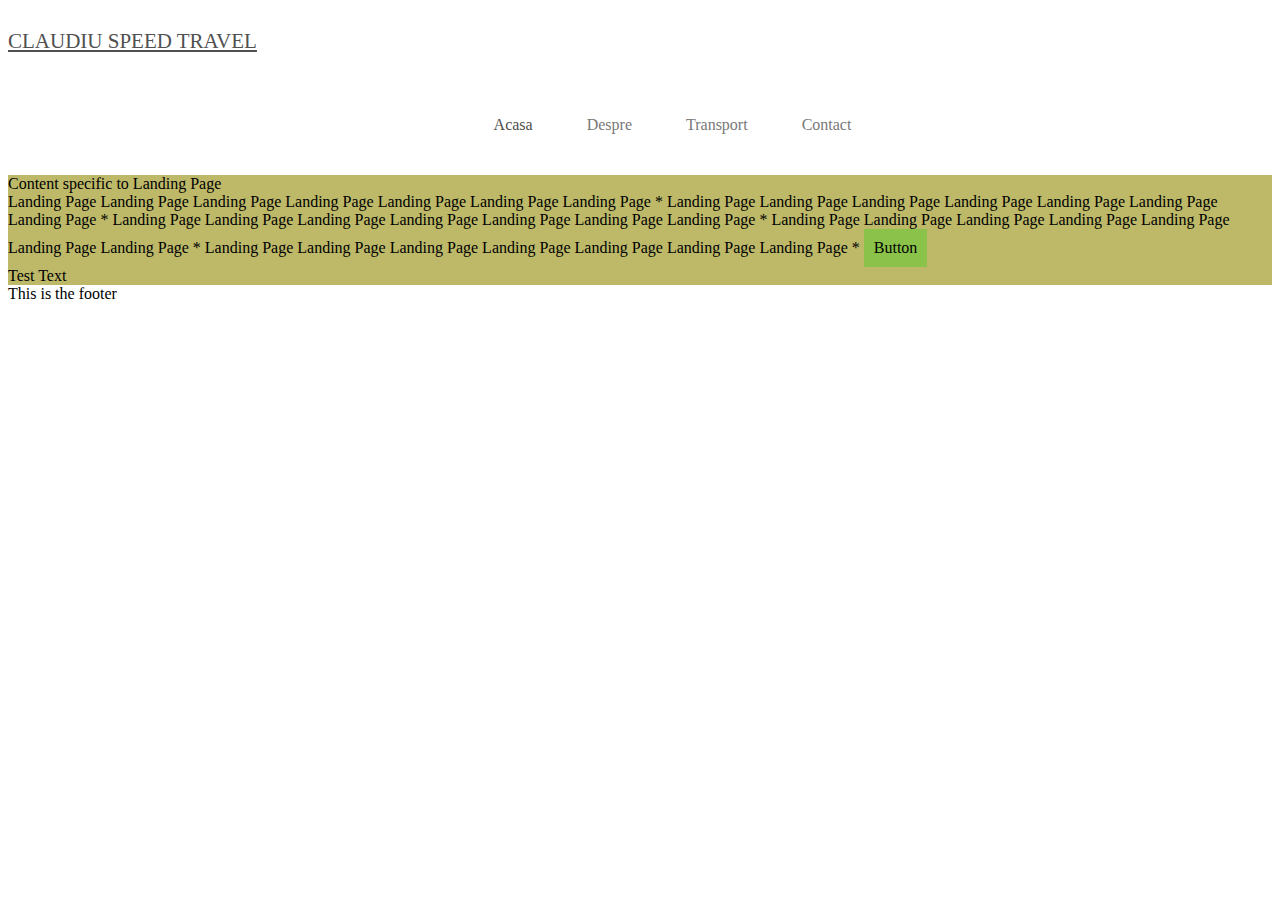
==== Index.html @ 41c7723d "Made the basic structure of sectioning the pages with AJAX and reorganized the code" ====
<html>

<head>
    <meta chartset="utf-8">
    <meta name="description" content="">
    <meta name="author" content="">
    <meta name="viewport" content="width=device-width, initial-scale=1.0">

    <title>Xdot</title>

    <link rel="stylesheet" href="public/css/style.css">
    <link rel="shortcut icon" href="images/favicon.ico">

    <script src="public/js/jQuery-1.12.1.js" type="text/javascript"></script>
    <script src="public/js/common-functions.js" type="text/javascript"></script>
    <script src="public/js/main.js" type="text/javascript"></script>
</head>

<body>
    <noscript>
        <p style="margin: 0 auto; text-align: center; background-color: #CF6161; padding: 15px; border: 2px solid #9e1f1f; border-radius: 7px;">
            Your web browser must have JavaScript <b>enabled</b> in order for this application to work correctly.
        </p>
    </noscript>

    <div id="fb-root"></div>
    <section id="top">
        <header>
            <div class="container">
                <div id="logo" class="fleft"><a href="index.html" alt="">Claudiu Speed Travel  </a></div>
                <nav class="fright navmenu">
                    <ul>
                        <li class="active first"><a href="#home" id="home-button">Acasa</a></li>
                        <li><a href="#about" id="about-button">Despre</a></li>
                        <li><a href="#portfolio" id="transport-button">Transport</a></li>
                        <!--<li><a href="#blog">Blog</a></li>-->
                        <li class="last"><a href="#contact" id="contact-button">Contact</a></li>
                    </ul>
                </nav>
                <!-- end nav -->
            </div>
        </header>
    </section>


    <section id="middle">
        <div id="content">
            <!-- Here will be loaded content specific to each page -->
        </div>
    </section>


    <section id="bottom">
        <footer> This is the footer </footer>
    </section>

</body>

</html>
---- public/css/style.css ----
.body {
    background-color: #FFFFFF;
    font-family: 'Open Sans', sans-serif;
}


/* ____________________ Header ____________________ */

#top {
    position: relative;
    z-index: 999;
    height: 67px;
    margin: 0;
    padding: 0;
    background: #fff;
}

#logo a {
    text-transform: uppercase;
    font-weight: 500;
    line-height: 67px;
    font-size: 21px;
    color: #505050;
}


/* __________ Menu _________ */


/* __________ Fixed Menu Style __________ */

.fixed-menu {
    position: fixed;
    z-index: 99999;
    left: 0px;
    top: -67px;
    width: 100%;
    height: 67px;
    background: #fff;
    opacity: 0;
    filter: alpha(opacity=0);
    transition: all 0.3s ease-in-out;
    -webkit-transition: all 0.3s ease-in-out;
}

.fixed-menu.fixed_show {
    top: 0px;
    opacity: 1;
    filter: alpha(opacity=100);
}

.fixed-menu-wrapper {
    padding: 0;
}

.fixed-menu .navmenu {
    padding: 0;
}


/* _________ //Fixed Menu Style _________ */

a.menu_toggler {
    display: none;
}

.navmenu {
    margin: 0;
    text-align: center;
}

.navmenu ul li {
    display: inline-block;
    margin: 0;
}

.navmenu ul li a {
    position: relative;
    display: block;
    padding: 0 25px;
    text-decoration: none !important;
    line-height: 67px;
    color: #797979;
}

.navmenu ul li.last a {
    padding-right: 0;
}

.navmenu ul li a:hover,
.navmenu ul li.active a {
    color: #505050;
}


/* _________ //Menu _________ */


/* ___________________ //Header ___________________ */



/* _____________________ #middle _______________________ */

#middle {
    margin-top: 100px;

}



/* ____________________ //#middle ______________________ */

.button {
    background-color: #8bc34a;
    padding: 10px;
    display: inline-block;
    cursor: pointer;
}
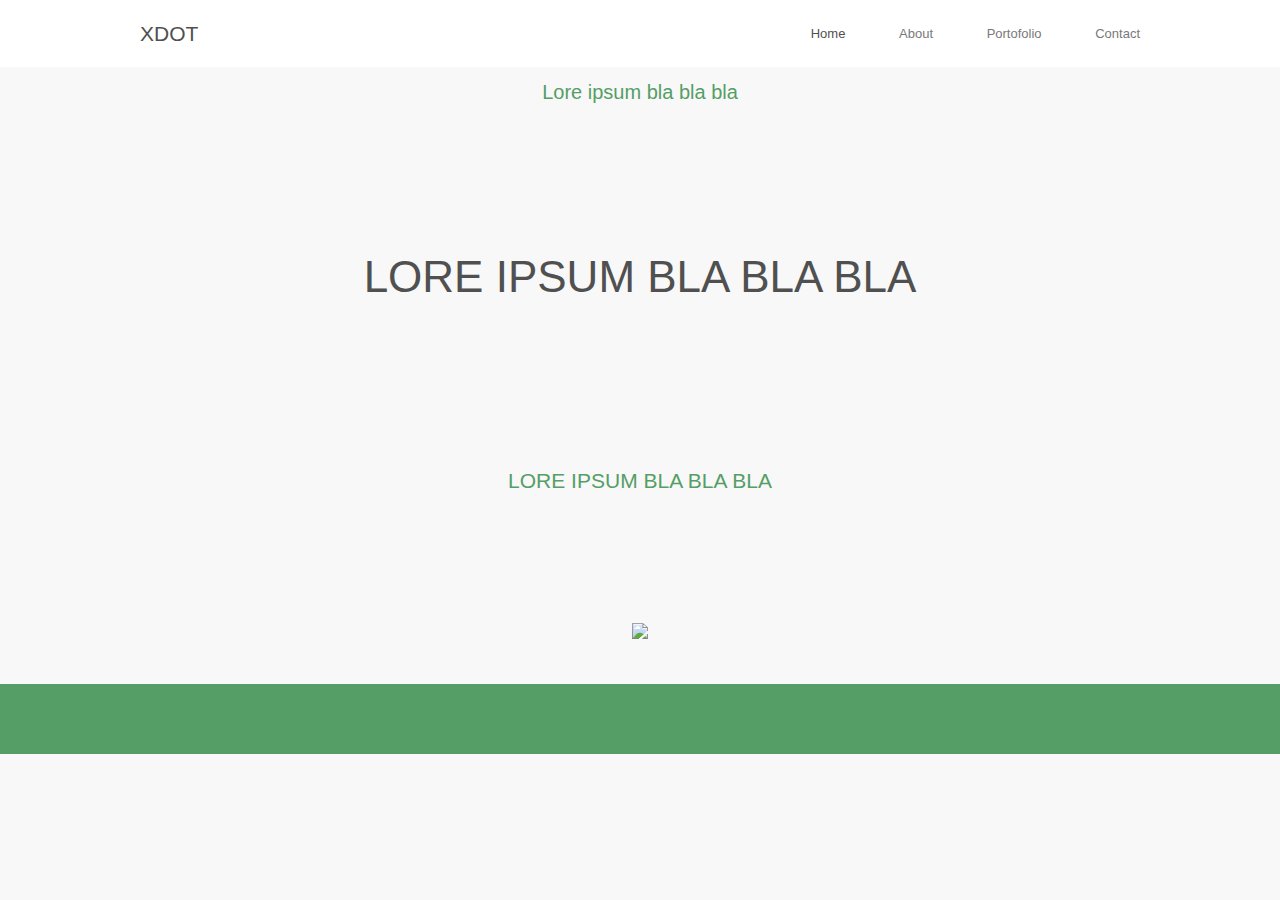
==== commit 6aa6e077: "Slidere update" ====
--- a/Index.html
+++ b/Index.html
@@ -5,55 +5,94 @@
     <meta name="description" content="">
     <meta name="author" content="">
     <meta name="viewport" content="width=device-width, initial-scale=1.0">
-
     <title>Xdot</title>
-
-    <link rel="stylesheet" href="public/css/style.css">
+    <meta name="viewport" content="width=device-width, initial-scale=1">
+    <link href="style.css" rel="stylesheet">
     <link rel="shortcut icon" href="images/favicon.ico">
-
-    <script src="public/js/jQuery-1.12.1.js" type="text/javascript"></script>
-    <script src="public/js/common-functions.js" type="text/javascript"></script>
-    <script src="public/js/main.js" type="text/javascript"></script>
 </head>
 
 <body>
-    <noscript>
-        <p style="margin: 0 auto; text-align: center; background-color: #CF6161; padding: 15px; border: 2px solid #9e1f1f; border-radius: 7px;">
-            Your web browser must have JavaScript <b>enabled</b> in order for this application to work correctly.
-        </p>
-    </noscript>
-
-    <div id="fb-root"></div>
     <section id="top">
         <header>
             <div class="container">
-                <div id="logo" class="fleft"><a href="index.html" alt="">Claudiu Speed Travel  </a></div>
+                <div id="logo" class="fleft"><a href="index.html" alt=""> XDoT </a></div>
                 <nav class="fright navmenu">
                     <ul>
-                        <li class="active first"><a href="#home" id="home-button">Acasa</a></li>
-                        <li><a href="#about" id="about-button">Despre</a></li>
-                        <li><a href="#portfolio" id="transport-button">Transport</a></li>
+                        <li class="active first"><a href="#home">Home</a></li>
+                        <li><a href="#about">About</a></li>
+                        <li><a href="#portfolio">Portofolio</a></li>
                         <!--<li><a href="#blog">Blog</a></li>-->
-                        <li class="last"><a href="#contact" id="contact-button">Contact</a></li>
+                        <li class="last"><a href="#contact">Contact</a></li>
                     </ul>
                 </nav>
                 <!-- end nav -->
             </div>
+
+
         </header>
     </section>
-
-
-    <section id="middle">
-        <div id="content">
-            <!-- Here will be loaded content specific to each page -->
+    <!-- //header section -->
+    <section>
+        <div>
+            <h1>Lore ipsum bla bla bla</h1>
+            </br>
+            </br>
+            </br>
+            </br>
+            </br>
+            </br>
+            </br>
         </div>
     </section>
 
-
-    <section id="bottom">
-        <footer> This is the footer </footer>
+    <section>
+        <div>
+            <h2>Lore ipsum bla bla bla</h2>
+            </br>
+            </br>
+            </br>
+            </br>
+            </br>
+        </div>
     </section>
 
+    <section>
+        <div>
+            <h3>Lore ipsum bla bla bla</h3>
+            </br>
+            </br>
+            </br>
+            </br>
+        </div>
+    </section>
 </body>
+<footer id="footer">
+    <div class="footer-top wow fadeInUp" style="visibility: visible;>
+        <div class=" container text-center ">
+            <div class="footer-logo ">
+                <a href="index.html "><img class="img-responsive " src="images/logo.png " alt=" "></a>
+            </div>
+            <div class="social-icons ">
+                <ul>
+                    <li><a class="envelope " href="# "><i class="fa fa-envelope "></i></a></li>
+                    <li><a class="twitter " href="# "><i class="fa fa-twitter "></i></a></li>
+                    <li><a class="facebook " href="# "><i class="fa fa-facebook "></i></a></li>
+                </ul>
+            </div>
+        </div>
+    </div>
+    <div class="footer-bottom ">
+        <div class="container ">
+            <div class="row ">
+                <div class="col-sm-6 ">
+                    <p> <a href=" ">&copy; 2016 XDot Corporate.</a> </p>
+                </div>
+                <div class="col-sm-6 ">
+                    <p class="pull-right "></p>
+                </div>
+            </div>
+        </div>
+    </div>
+</footer>
 
-</html>
+</html>--- a/style.css
+++ b/style.css
@@ -0,0 +1,485 @@
+a,
+input,
+select,
+textarea {
+    outline: none !important;
+    -webkit-appearance: none;
+    -webkit-border-radius: 0;
+}
+
+img {
+    vertical-align: top;
+    border: 0;
+    opacity: 1;
+    filter: alpha(opacity=100);
+    max-width: 100%;
+}
+
+ul {
+    padding: 0;
+    margin: 0;
+}
+
+li {
+    padding: 0;
+    margin: 0;
+    list-style: none;
+}
+
+body {
+    overflow-x: hidden;
+    margin: 0;
+    padding: 0;
+    font-family: 'Open-sans', sans-serif;
+    font-weight: 300;
+    line-height: 20px;
+    font-size: 13px;
+    color: #797979;
+    background: #f8f8f8;
+}
+
+html {
+    font-size: 100%;
+}
+
+::selection {
+    background: #559e66;
+    color: #FFF;
+}
+
+::-moz-selection {
+    background: #559e66;
+    /* Firefox */
+    color: #fff;
+}
+
+a {
+    color: #559e66;
+    text-decoration: none !important;
+    transition: all 0.3s ease-in-out;
+    -webkit-transition: all 0.3s ease-in-out;
+}
+
+a:hover {
+    color: #555555;
+}
+
+p {
+    margin: 0 0 20px;
+    padding: 0;
+}
+
+.fleft {
+    float: left;
+}
+
+.fright {
+    float: right;
+}
+
+.clear {
+    clear: both;
+    height: 0;
+    font-size: 0;
+}
+
+h1 {
+    margin: 0;
+    padding: 0;
+    text-transform: none;
+    text-align: center;
+    font-family: 'Open-sans', sans-serif;
+    font-weight: 30;
+    line-height: 50px;
+    font-size: 20px;
+    color: #559e66;
+}
+
+h2 {
+    margin: 0 0 73px;
+    padding: 0;
+    text-align: center;
+    text-transform: uppercase;
+    font-weight: 300;
+    line-height: 40px;
+    font-size: 44px;
+    color: #505050;
+}
+
+h3 {
+    margin: 0 0 21px;
+    padding: 0;
+    text-transform: uppercase;
+    text-align: center;
+    font-weight: 300;
+    line-height: 22px;
+    font-size: 21px;
+    color: #559e66;
+}
+
+h4 {
+    margin: 0 0 20px;
+    padding: 0;
+    text-align: center;
+    text-transform: uppercase;
+    font-weight: 400;
+    line-height: 22px;
+    font-size: 17px;
+    color: #505050;
+}
+
+.container {
+    width: 1000px;
+    margin: 0 auto;
+}
+
+[class*="span"] {
+    float: left;
+    min-height: 1px;
+    margin-left: 20px;
+    margin-bottom: 20px;
+}
+
+.row {
+    margin-left: -20px;
+}
+
+.span12 {
+    width: 980px;
+}
+
+.span11 {
+    width: 915px;
+}
+
+.span10 {
+    width: 830px;
+}
+
+.span9 {
+    width: 745px;
+}
+
+.span8 {
+    width: 660px;
+}
+
+.span7 {
+    width: 575px;
+}
+
+.span6 {
+    width: 490px;
+}
+
+.span5 {
+    width: 405px;
+}
+
+.span4 {
+    width: 320px;
+}
+
+.span3 {
+    width: 235px;
+}
+
+.span2 {
+    width: 150px;
+}
+
+.span1 {
+    width: 65px;
+}
+
+.page_section {
+    padding: 89px 0 70px;
+}
+
+.opacity {
+    opacity: 0;
+    filter: alpha(opacity=0);
+}
+
+.center {
+    text-align: center;
+}
+
+
+/* ____________________ Header ____________________ */
+
+#top {
+    position: relative;
+    z-index: 999;
+    height: 67px;
+    margin: 0;
+    padding: 0;
+    background: #fff;
+}
+
+#logo a {
+    text-transform: uppercase;
+    font-weight: 500;
+    line-height: 67px;
+    font-size: 21px;
+    color: #505050;
+}
+
+
+/* __________ Menu _________ */
+
+
+/* __________ Fixed Menu Style __________ */
+
+.fixed-menu {
+    position: fixed;
+    z-index: 99999;
+    left: 0px;
+    top: -67px;
+    width: 100%;
+    height: 67px;
+    background: #fff;
+    opacity: 0;
+    filter: alpha(opacity=0);
+    transition: all 0.3s ease-in-out;
+    -webkit-transition: all 0.3s ease-in-out;
+}
+
+.fixed-menu.fixed_show {
+    top: 0px;
+    opacity: 1;
+    filter: alpha(opacity=100);
+}
+
+.fixed-menu-wrapper {
+    padding: 0;
+}
+
+.fixed-menu .navmenu {
+    padding: 0;
+}
+
+
+/* _________ //Fixed Menu Style _________ */
+
+a.menu_toggler {
+    display: none;
+}
+
+.navmenu {
+    margin: 0;
+    text-align: center;
+}
+
+.navmenu ul li {
+    display: inline-block;
+    margin: 0;
+}
+
+.navmenu ul li a {
+    position: relative;
+    display: block;
+    padding: 0 25px;
+    text-decoration: none !important;
+    line-height: 67px;
+    color: #797979;
+}
+
+.navmenu ul li.last a {
+    padding-right: 0;
+}
+
+.navmenu ul li a:hover,
+.navmenu ul li.active a {
+    color: #505050;
+}
+
+
+/* _________ //Menu _________ */
+
+
+/* ___________________ //Header ___________________ */
+
+
+/* ____________________ Home ____________________ */
+
+#home {
+    overflow: hidden;
+    position: relative;
+    padding: 0;
+    min-height: 850px;
+    background-image: url(../images/);
+    background-size: cover;
+}
+
+#home .home_fill {
+    position: absolute;
+    left: 0;
+    top: 0;
+    width: 100%;
+    height: 100%;
+    background: url(../images/);
+}
+
+#home .welcome_block {
+    position: relative;
+    z-index: 1;
+    text-align: center;
+}
+
+.buttons_block {
+    padding: 48px 0 0;
+    text-align: center;
+}
+
+.buttons_block .about_btn {
+    position: relative;
+    display: inline-block;
+    min-width: 213px;
+    padding: 12px 5px 8px;
+    text-transform: uppercase;
+    color: #2d2d2d;
+    background: #fff;
+}
+
+.buttons_block .about_btn:hover,
+.buttons_block .about_btn.active {
+    background: #ffeb00;
+    color: #505050;
+}
+
+.buttons_block .about_btn.active:hover {
+    color: #2d2d2d;
+    background: #fff;
+}
+
+.buttons_block .about_btn span {
+    display: block;
+    font-weight: 500;
+    font-size: 15px;
+}
+
+.buttons_block .or {
+    overflow: hidden;
+    position: relative;
+    z-index: 10;
+    display: inline-block;
+    margin: 0 -17px;
+    width: 31px;
+    text-align: right;
+    text-transform: uppercase;
+    font-weight: 500;
+    line-height: 31px;
+    font-size: 12px;
+    color: #fff;
+    border-radius: 50%;
+    background: #559e66;
+}
+
+a.down_btn {
+    position: absolute;
+    z-index: 1;
+    left: 50%;
+    bottom: 44px;
+    margin-left: -20px;
+    display: block;
+    width: 39px;
+    height: 39px;
+    background: url(../images/) no-repeat;
+}
+
+#home a.top_btn {
+    animation: 2s ease 0s normal none infinite down_btn;
+}
+
+@-moz-keyframes down_btn {
+    0% {
+        margin-bottom: 2%;
+        opacity: 0.2;
+    }
+    50% {
+        margin-bottom: 0%;
+        opacity: 1;
+    }
+    100% {
+        margin-bottom: 2%;
+        opacity: 0.2;
+    }
+}
+
+#home a.top_btn:hover {
+    margin: 0 0 20px -20px !important;
+    opacity: 1 !important;
+    filter: alpha(opacity=0) !important;
+}
+
+
+/* ___________________ //Home ___________________ */
+
+
+/*___________________//Footer____________________*/
+
+#footer {
+    color: #559e66;
+    text-align: center;
+}
+
+.footer-top {
+    position: relative;
+    padding: 30px 0;
+}
+
+#footer .footer-bottom {
+    background-color: #559e66;
+    padding: 20px 0 10px;
+    text-align: center;
+    -moz-text-decoration-color: #FFFFFF;
+}
+
+#footer .footer-bottom a:hover {
+    text-decoration: underline;
+}
+
+#footer .social-icons {
+    margin-top: 15px;
+}
+
+#footer .social-icons ul {
+    list-style: none;
+    padding: 0;
+    margin: 0;
+}
+
+#footer .social-icons ul li a {
+    background-color: rgba(0, 0, 0, .2);
+    border-radius: 4px;
+    line-height: 33px;
+}
+
+#footer .social-icons ul li a:hover {
+    color: #fff
+}
+
+#footer .social-icons ul li a.envelope:hover {
+    background-color: #CECB26;
+}
+
+#footer .social-icons ul li a.facebook:hover {
+    background-color: #3b5999;
+}
+
+#footer .social-icons ul li a.twitter:hover {
+    background-color: #2ac6f7;
+}
+
+#footer .social-icons ul li a.dribbble:hover {
+    background-color: #ff5b92;
+}
+
+#footer .social-icons ul li a.linkedin:hover {
+    background-color: #036dc0;
+}
+
+#footer .social-icons ul li a.tumblr:hover {
+    background-color: #ff6b00;
+}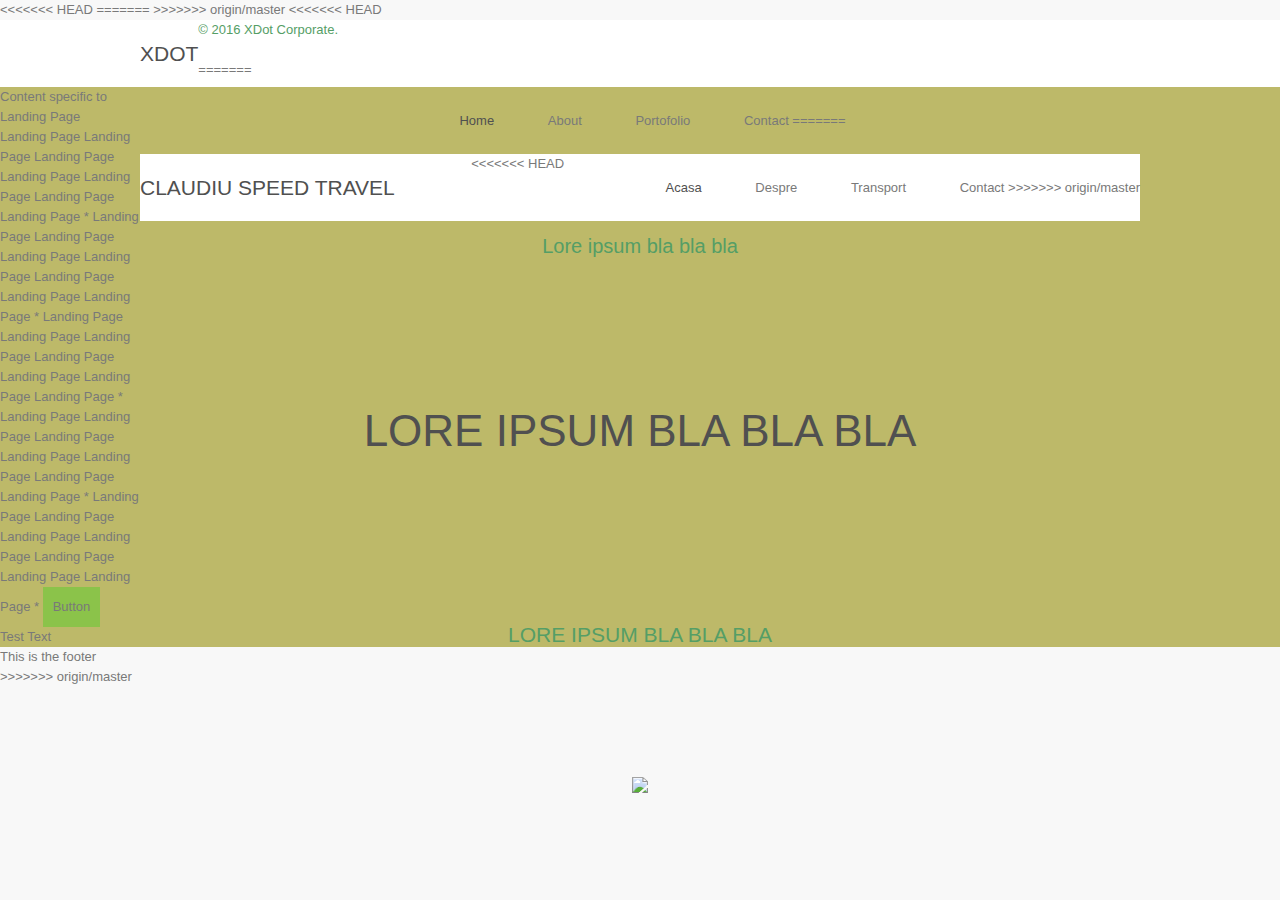
==== commit 2628e593: "Merge remote-tracking branch 'origin/master'" ====
--- a/Index.html
+++ b/Index.html
@@ -1,17 +1,28 @@
 <html>
 
 <head>
-    <meta chartset="utf-8">
+    <meta http-equiv="content-type" content="text/html"; charset="utf-8">
     <meta name="description" content="">
     <meta name="author" content="">
     <meta name="viewport" content="width=device-width, initial-scale=1.0">
+
     <title>Xdot</title>
+<<<<<<< HEAD
     <meta name="viewport" content="width=device-width, initial-scale=1">
     <link href="style.css" rel="stylesheet">
+=======
+
+    <link rel="stylesheet" href="public/css/style.css">
+>>>>>>> origin/master
     <link rel="shortcut icon" href="images/favicon.ico">
+
+    <script src="public/js/jQuery-1.12.1.js" type="text/javascript"></script>
+    <script src="public/js/common-functions.js" type="text/javascript"></script>
+    <script src="public/js/main.js" type="text/javascript"></script>
 </head>
 
 <body>
+<<<<<<< HEAD
     <section id="top">
         <header>
             <div class="container">
@@ -23,10 +34,31 @@
                         <li><a href="#portfolio">Portofolio</a></li>
                         <!--<li><a href="#blog">Blog</a></li>-->
                         <li class="last"><a href="#contact">Contact</a></li>
+=======
+    <noscript>
+        <p style="margin: 0 auto; text-align: center; background-color: #CF6161; padding: 15px; border: 2px solid #9e1f1f; border-radius: 7px;">
+            Your web browser must have JavaScript <b>enabled</b> in order for this application to work correctly.
+        </p>
+    </noscript>
+
+    <div id="fb-root"></div>
+    <section id="top">
+        <header>
+            <div class="container">
+                <div id="logo" class="fleft"><a href="index.html" alt="">Claudiu Speed Travel  </a></div>
+                <nav class="fright navmenu">
+                    <ul>
+                        <li class="active first"><a href="#home" id="home-button">Acasa</a></li>
+                        <li><a href="#about" id="about-button">Despre</a></li>
+                        <li><a href="#portfolio" id="transport-button">Transport</a></li>
+                        <!--<li><a href="#blog">Blog</a></li>-->
+                        <li class="last"><a href="#contact" id="contact-button">Contact</a></li>
+>>>>>>> origin/master
                     </ul>
                 </nav>
                 <!-- end nav -->
             </div>
+<<<<<<< HEAD
 
 
         </header>
@@ -94,5 +126,23 @@
         </div>
     </div>
 </footer>
+=======
+        </header>
+    </section>
 
-</html>+
+    <section id="middle">
+        <div id="content">
+            <!-- Here will be loaded content specific to each page -->
+        </div>
+    </section>
+
+
+    <section id="bottom">
+        <footer> This is the footer </footer>
+    </section>
+
+</body>
+>>>>>>> origin/master
+
+</html>
--- a/public/css/style.css
+++ b/public/css/style.css
@@ -0,0 +1,506 @@
+a,
+input,
+select,
+textarea {
+    outline: none !important;
+    -webkit-appearance: none;
+    -webkit-border-radius: 0;
+}
+
+img {
+    vertical-align: top;
+    border: 0;
+    opacity: 1;
+    filter: alpha(opacity=100);
+    max-width: 100%;
+}
+
+ul {
+    padding: 0;
+    margin: 0;
+}
+
+li {
+    padding: 0;
+    margin: 0;
+    list-style: none;
+}
+
+body {
+    overflow-x: hidden;
+    margin: 0;
+    padding: 0;
+    font-family: 'Open-sans', sans-serif;
+    font-weight: 300;
+    line-height: 20px;
+    font-size: 13px;
+    color: #797979;
+    background: #f8f8f8;
+}
+
+html {
+    font-size: 100%;
+}
+
+::selection {
+    background: #559e66;
+    color: #FFF;
+}
+
+::-moz-selection {
+    background: #559e66;
+    /* Firefox */
+    color: #fff;
+}
+
+a {
+    color: #559e66;
+    text-decoration: none !important;
+    transition: all 0.3s ease-in-out;
+    -webkit-transition: all 0.3s ease-in-out;
+}
+
+a:hover {
+    color: #555555;
+}
+
+p {
+    margin: 0 0 20px;
+    padding: 0;
+}
+
+.fleft {
+    float: left;
+}
+
+.fright {
+    float: right;
+}
+
+.clear {
+    clear: both;
+    height: 0;
+    font-size: 0;
+}
+
+h1 {
+    margin: 0;
+    padding: 0;
+    text-transform: none;
+    text-align: center;
+    font-family: 'Open-sans', sans-serif;
+    font-weight: 30;
+    line-height: 50px;
+    font-size: 20px;
+    color: #559e66;
+}
+
+h2 {
+    margin: 0 0 73px;
+    padding: 0;
+    text-align: center;
+    text-transform: uppercase;
+    font-weight: 300;
+    line-height: 40px;
+    font-size: 44px;
+    color: #505050;
+}
+
+h3 {
+    margin: 0 0 21px;
+    padding: 0;
+    text-transform: uppercase;
+    text-align: center;
+    font-weight: 300;
+    line-height: 22px;
+    font-size: 21px;
+    color: #559e66;
+}
+
+h4 {
+    margin: 0 0 20px;
+    padding: 0;
+    text-align: center;
+    text-transform: uppercase;
+    font-weight: 400;
+    line-height: 22px;
+    font-size: 17px;
+    color: #505050;
+}
+
+.container {
+    width: 1000px;
+    margin: 0 auto;
+}
+
+[class*="span"] {
+    float: left;
+    min-height: 1px;
+    margin-left: 20px;
+    margin-bottom: 20px;
+}
+
+.row {
+    margin-left: -20px;
+}
+
+.span12 {
+    width: 980px;
+}
+
+.span11 {
+    width: 915px;
+}
+
+.span10 {
+    width: 830px;
+}
+
+.span9 {
+    width: 745px;
+}
+
+.span8 {
+    width: 660px;
+}
+
+.span7 {
+    width: 575px;
+}
+
+.span6 {
+    width: 490px;
+}
+
+.span5 {
+    width: 405px;
+}
+
+.span4 {
+    width: 320px;
+}
+
+.span3 {
+    width: 235px;
+}
+
+.span2 {
+    width: 150px;
+}
+
+.span1 {
+    width: 65px;
+}
+
+.page_section {
+    padding: 89px 0 70px;
+}
+
+.opacity {
+    opacity: 0;
+    filter: alpha(opacity=0);
+}
+
+.center {
+    text-align: center;
+}
+
+
+/* ____________________ Header ____________________ */
+
+#top {
+    position: relative;
+    z-index: 999;
+    height: 67px;
+    margin: 0;
+    padding: 0;
+    background: #fff;
+}
+
+#logo a {
+    text-transform: uppercase;
+    font-weight: 500;
+    line-height: 67px;
+    font-size: 21px;
+    color: #505050;
+}
+
+
+/* __________ Menu _________ */
+
+
+/* __________ Fixed Menu Style __________ */
+
+.fixed-menu {
+    position: fixed;
+    z-index: 99999;
+    left: 0px;
+    top: -67px;
+    width: 100%;
+    height: 67px;
+    background: #fff;
+    opacity: 0;
+    filter: alpha(opacity=0);
+    transition: all 0.3s ease-in-out;
+    -webkit-transition: all 0.3s ease-in-out;
+}
+
+.fixed-menu.fixed_show {
+    top: 0px;
+    opacity: 1;
+    filter: alpha(opacity=100);
+}
+
+.fixed-menu-wrapper {
+    padding: 0;
+}
+
+.fixed-menu .navmenu {
+    padding: 0;
+}
+
+
+/* _________ //Fixed Menu Style _________ */
+
+a.menu_toggler {
+    display: none;
+}
+
+.navmenu {
+    margin: 0;
+    text-align: center;
+}
+
+.navmenu ul li {
+    display: inline-block;
+    margin: 0;
+}
+
+.navmenu ul li a {
+    position: relative;
+    display: block;
+    padding: 0 25px;
+    text-decoration: none !important;
+    line-height: 67px;
+    color: #797979;
+}
+
+.navmenu ul li.last a {
+    padding-right: 0;
+}
+
+.navmenu ul li a:hover,
+.navmenu ul li.active a {
+    color: #505050;
+}
+
+
+/* _________ //Menu _________ */
+
+
+/* ___________________ //Header ___________________ */
+
+
+<<<<<<< HEAD:style.css
+/* ____________________ Home ____________________ */
+
+#home {
+    overflow: hidden;
+    position: relative;
+    padding: 0;
+    min-height: 850px;
+    background-image: url(../images/);
+    background-size: cover;
+}
+
+#home .home_fill {
+    position: absolute;
+    left: 0;
+    top: 0;
+    width: 100%;
+    height: 100%;
+    background: url(../images/);
+}
+
+#home .welcome_block {
+    position: relative;
+    z-index: 1;
+    text-align: center;
+}
+
+.buttons_block {
+    padding: 48px 0 0;
+    text-align: center;
+}
+
+.buttons_block .about_btn {
+    position: relative;
+    display: inline-block;
+    min-width: 213px;
+    padding: 12px 5px 8px;
+    text-transform: uppercase;
+    color: #2d2d2d;
+    background: #fff;
+}
+
+.buttons_block .about_btn:hover,
+.buttons_block .about_btn.active {
+    background: #ffeb00;
+    color: #505050;
+}
+
+.buttons_block .about_btn.active:hover {
+    color: #2d2d2d;
+    background: #fff;
+}
+
+.buttons_block .about_btn span {
+    display: block;
+    font-weight: 500;
+    font-size: 15px;
+}
+
+.buttons_block .or {
+    overflow: hidden;
+    position: relative;
+    z-index: 10;
+    display: inline-block;
+    margin: 0 -17px;
+    width: 31px;
+    text-align: right;
+    text-transform: uppercase;
+    font-weight: 500;
+    line-height: 31px;
+    font-size: 12px;
+    color: #fff;
+    border-radius: 50%;
+    background: #559e66;
+}
+
+a.down_btn {
+    position: absolute;
+    z-index: 1;
+    left: 50%;
+    bottom: 44px;
+    margin-left: -20px;
+    display: block;
+    width: 39px;
+    height: 39px;
+    background: url(../images/) no-repeat;
+}
+
+#home a.top_btn {
+    animation: 2s ease 0s normal none infinite down_btn;
+}
+
+@-moz-keyframes down_btn {
+    0% {
+        margin-bottom: 2%;
+        opacity: 0.2;
+    }
+    50% {
+        margin-bottom: 0%;
+        opacity: 1;
+    }
+    100% {
+        margin-bottom: 2%;
+        opacity: 0.2;
+    }
+}
+
+#home a.top_btn:hover {
+    margin: 0 0 20px -20px !important;
+    opacity: 1 !important;
+    filter: alpha(opacity=0) !important;
+}
+
+
+/* ___________________ //Home ___________________ */
+
+
+/*___________________//Footer____________________*/
+
+#footer {
+    color: #559e66;
+    text-align: center;
+}
+
+.footer-top {
+    position: relative;
+    padding: 30px 0;
+}
+
+#footer .footer-bottom {
+    background-color: #559e66;
+    padding: 20px 0 10px;
+    text-align: center;
+    -moz-text-decoration-color: #FFFFFF;
+}
+
+#footer .footer-bottom a:hover {
+    text-decoration: underline;
+}
+
+#footer .social-icons {
+    margin-top: 15px;
+}
+
+#footer .social-icons ul {
+    list-style: none;
+    padding: 0;
+    margin: 0;
+}
+
+#footer .social-icons ul li a {
+    background-color: rgba(0, 0, 0, .2);
+    border-radius: 4px;
+    line-height: 33px;
+}
+
+#footer .social-icons ul li a:hover {
+    color: #fff
+}
+
+#footer .social-icons ul li a.envelope:hover {
+    background-color: #CECB26;
+}
+
+#footer .social-icons ul li a.facebook:hover {
+    background-color: #3b5999;
+}
+
+#footer .social-icons ul li a.twitter:hover {
+    background-color: #2ac6f7;
+}
+
+#footer .social-icons ul li a.dribbble:hover {
+    background-color: #ff5b92;
+}
+
+#footer .social-icons ul li a.linkedin:hover {
+    background-color: #036dc0;
+}
+
+#footer .social-icons ul li a.tumblr:hover {
+    background-color: #ff6b00;
+}
+=======
+
+/* _____________________ #middle _______________________ */
+
+#middle {
+    margin-top: 100px;
+
+}
+
+
+
+/* ____________________ //#middle ______________________ */
+
+.button {
+    background-color: #8bc34a;
+    padding: 10px;
+    display: inline-block;
+    cursor: pointer;
+}
+>>>>>>> origin/master:public/css/style.css
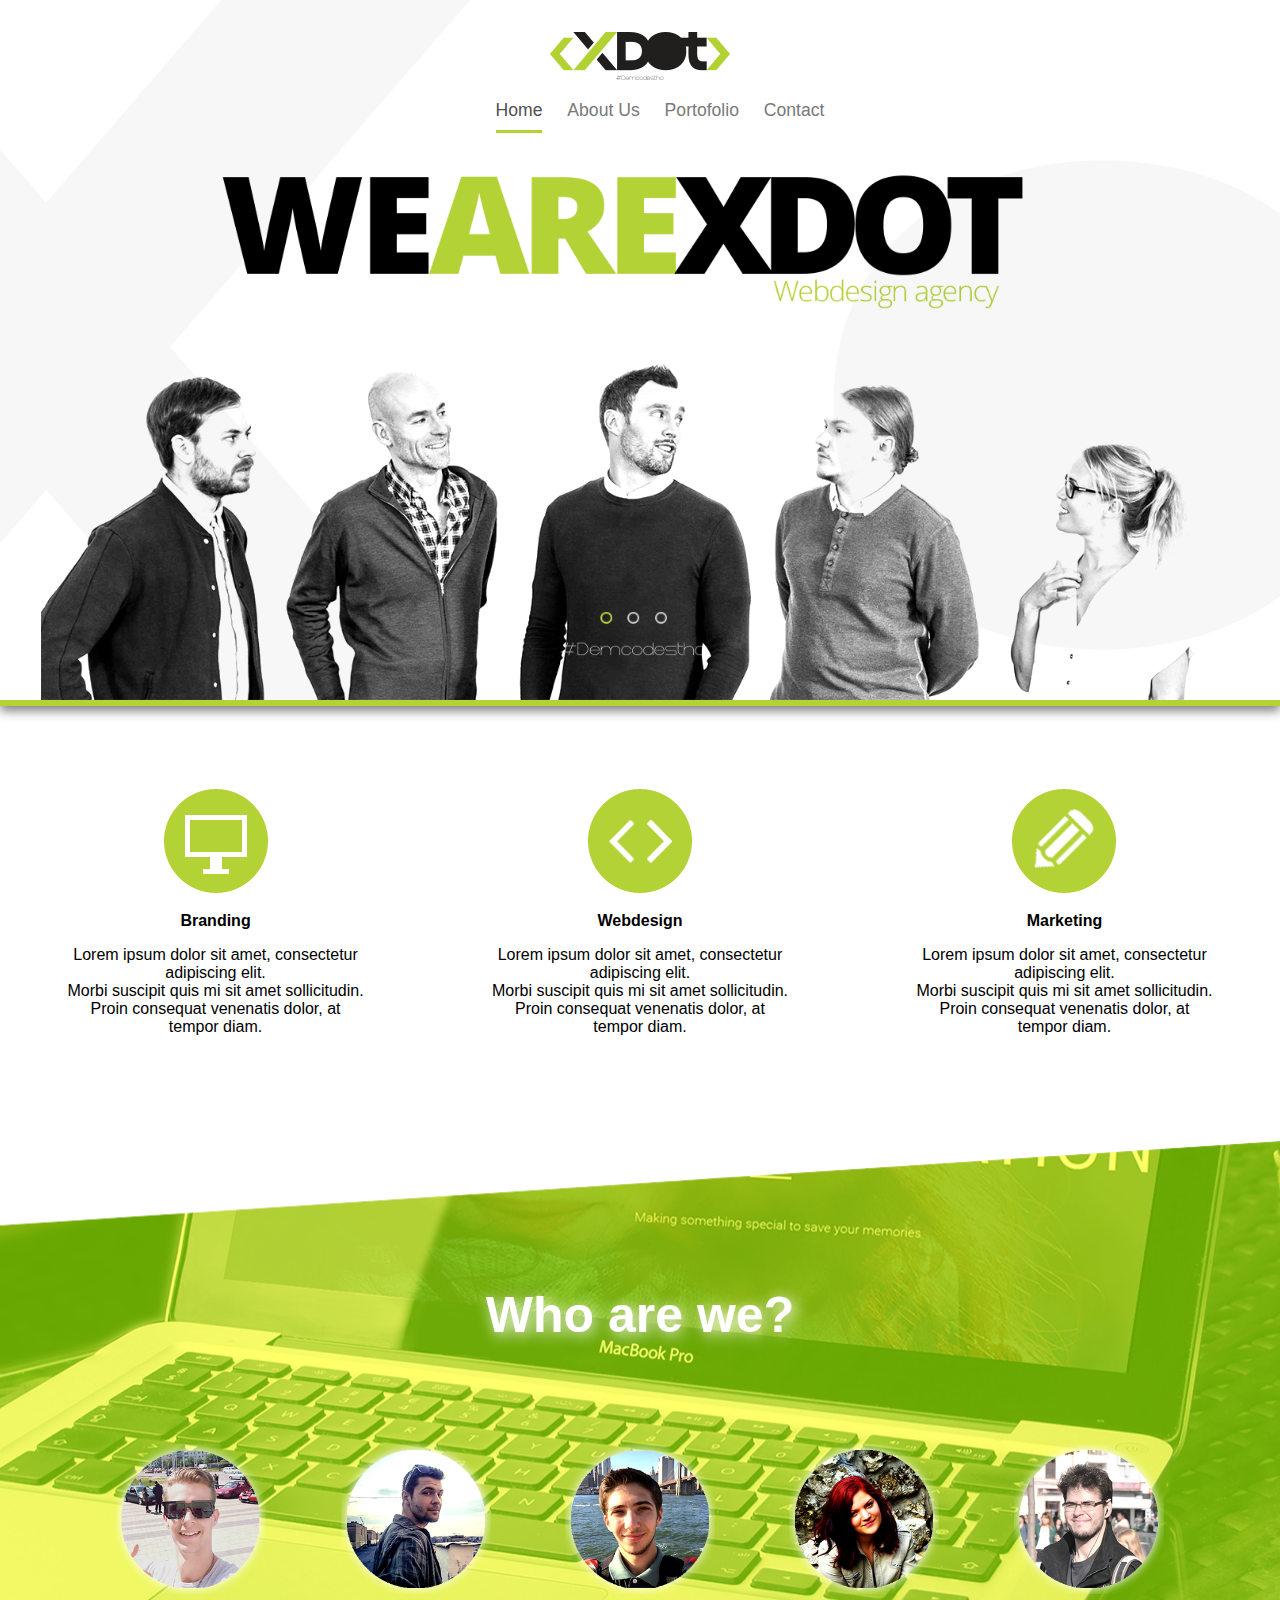
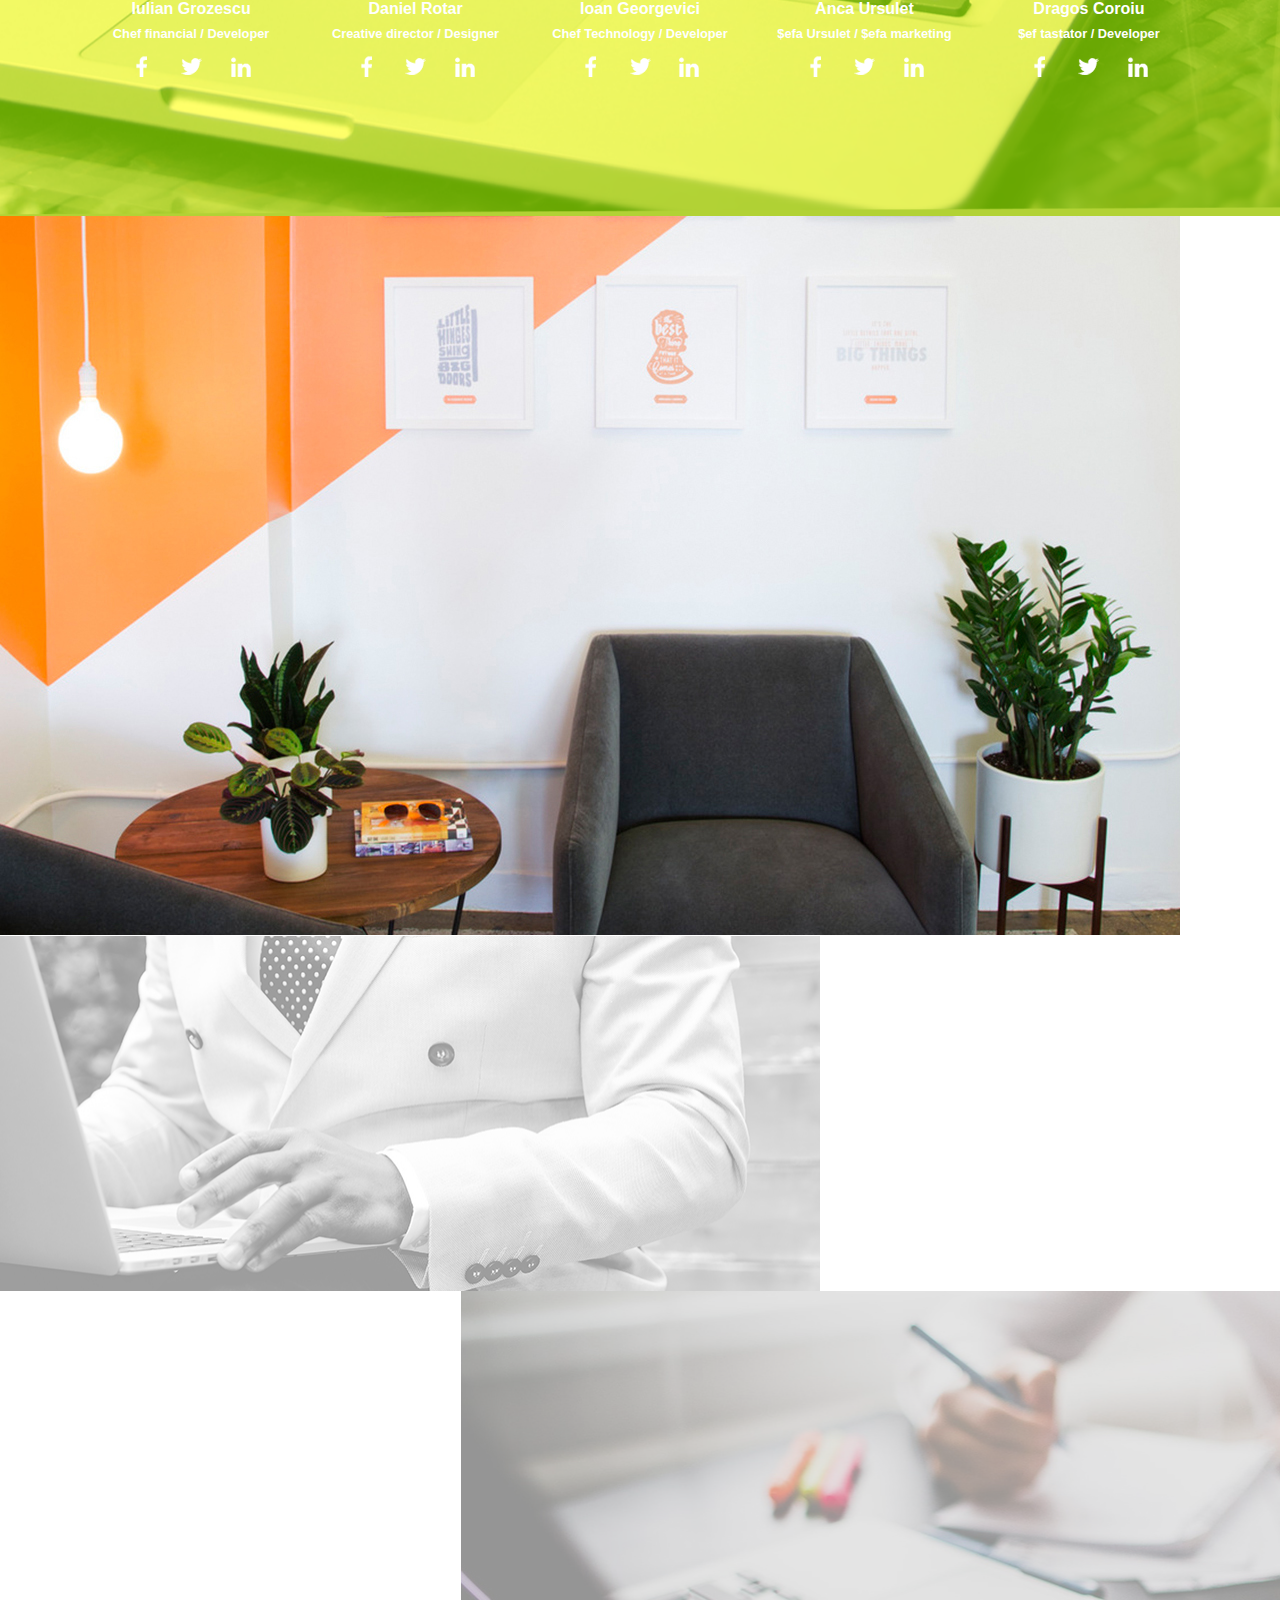
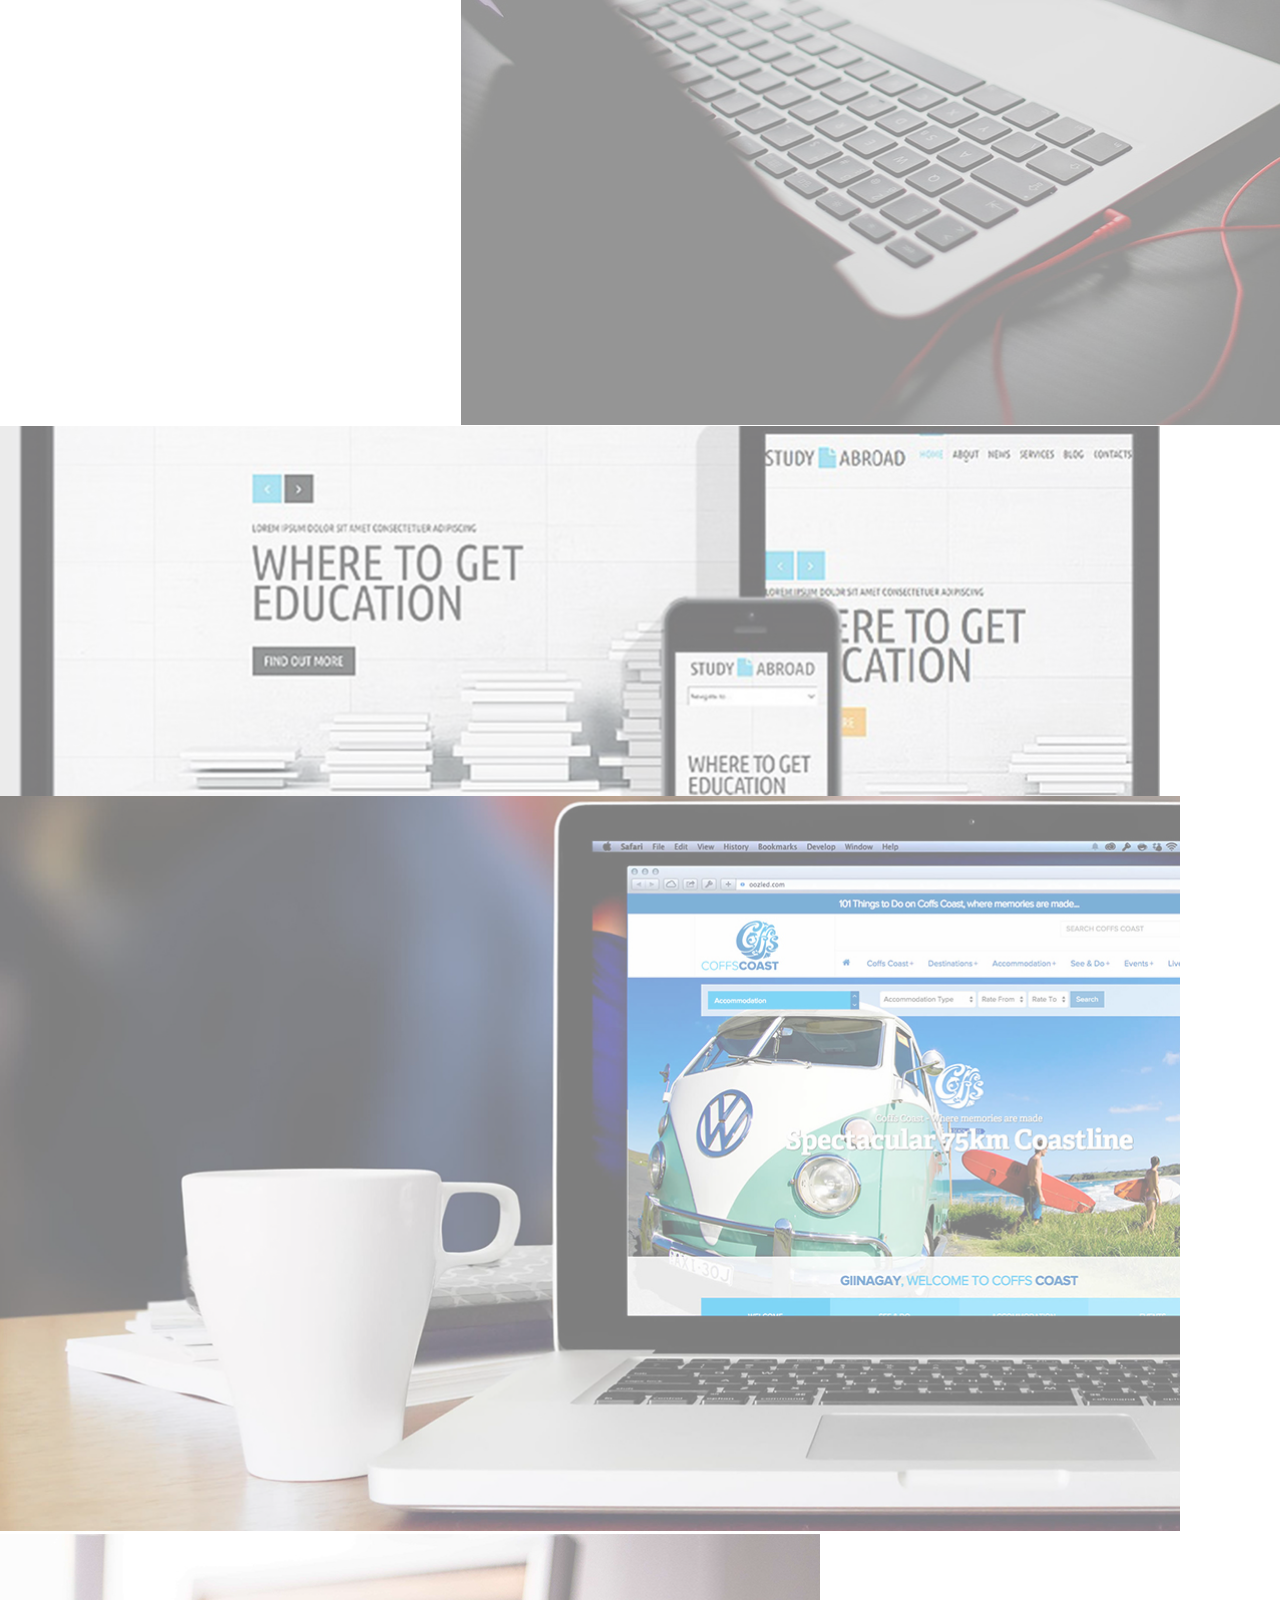
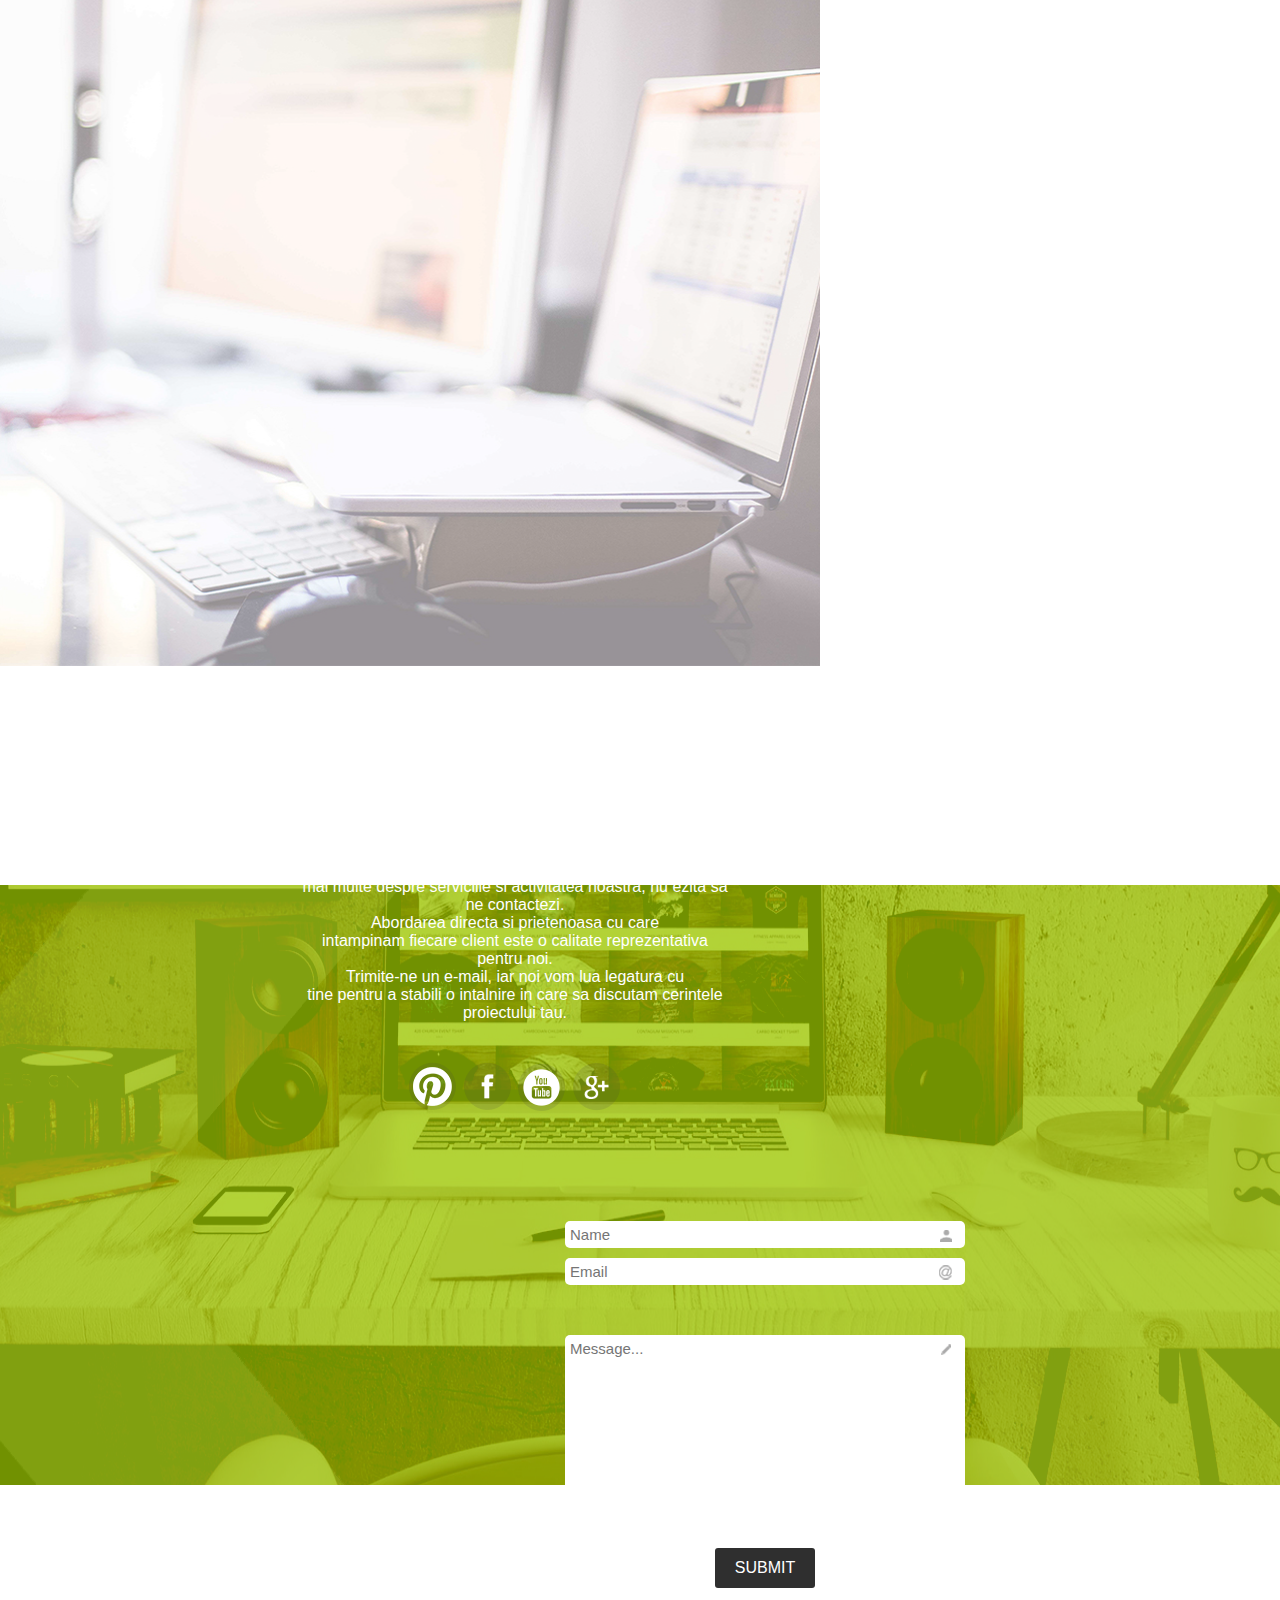
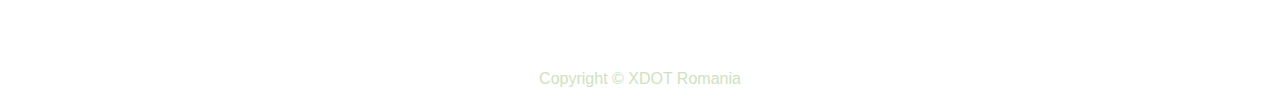
==== commit 964bac53: "Finished the the main functionalities of the site" ====
--- a/Index.html
+++ b/Index.html
@@ -7,142 +7,296 @@
     <meta name="viewport" content="width=device-width, initial-scale=1.0">
 
     <title>Xdot</title>
-<<<<<<< HEAD
-    <meta name="viewport" content="width=device-width, initial-scale=1">
-    <link href="style.css" rel="stylesheet">
-=======
 
     <link rel="stylesheet" href="public/css/style.css">
->>>>>>> origin/master
-    <link rel="shortcut icon" href="images/favicon.ico">
+    <link rel="shortcut icon" type="image/x-icon" href="public/images/favicon.ico">     <!-- 16px x 16px -->
+    <link rel="apple-touch-icon" href="public/images/apple.png">                        <!-- 58px x 58px -->
 
     <script src="public/js/jQuery-1.12.1.js" type="text/javascript"></script>
     <script src="public/js/common-functions.js" type="text/javascript"></script>
     <script src="public/js/main.js" type="text/javascript"></script>
 </head>
 
+
+
+
 <body>
-<<<<<<< HEAD
-    <section id="top">
-        <header>
-            <div class="container">
-                <div id="logo" class="fleft"><a href="index.html" alt=""> XDoT </a></div>
-                <nav class="fright navmenu">
-                    <ul>
-                        <li class="active first"><a href="#home">Home</a></li>
-                        <li><a href="#about">About</a></li>
-                        <li><a href="#portfolio">Portofolio</a></li>
-                        <!--<li><a href="#blog">Blog</a></li>-->
-                        <li class="last"><a href="#contact">Contact</a></li>
-=======
     <noscript>
         <p style="margin: 0 auto; text-align: center; background-color: #CF6161; padding: 15px; border: 2px solid #9e1f1f; border-radius: 7px;">
             Your web browser must have JavaScript <b>enabled</b> in order for this application to work correctly.
         </p>
     </noscript>
 
-    <div id="fb-root"></div>
-    <section id="top">
-        <header>
-            <div class="container">
-                <div id="logo" class="fleft"><a href="index.html" alt="">Claudiu Speed Travel  </a></div>
-                <nav class="fright navmenu">
-                    <ul>
-                        <li class="active first"><a href="#home" id="home-button">Acasa</a></li>
-                        <li><a href="#about" id="about-button">Despre</a></li>
-                        <li><a href="#portfolio" id="transport-button">Transport</a></li>
-                        <!--<li><a href="#blog">Blog</a></li>-->
-                        <li class="last"><a href="#contact" id="contact-button">Contact</a></li>
->>>>>>> origin/master
-                    </ul>
-                </nav>
-                <!-- end nav -->
-            </div>
-<<<<<<< HEAD
-
-
-        </header>
+
+
+    <header>
+        <div id="logo-container">
+            <div id="logo">
+                <img src="public/images/logo.png">
+            </div>
+        </div>
+
+
+        <div id="nav-container">
+            <nav>
+                <ul>
+                    <li class="active first"><a href="#home" id="home-button">Home</a></li>
+                    <li><a href="#team-container" id="about-button">About Us</a></li>
+                    <li><a href="#portofolio-container" id="portofolio-button">Portofolio</a></li>
+                    <li class="last"><a href="#contact-info-container" id="contact-button">Contact</a></li>
+                </ul>
+            </nav>
+        </div>
+    </header>
+
+
+
+
+
+    <section id="middle">
+        <div id="services-container">
+            <div id="service-branding" class="service">
+                <div id="service-branding-icon" class="service-icon">
+
+                </div>
+                <div class="service-title">
+                    Branding
+                </div>
+                <div class="service-text">
+                    Lorem ipsum dolor sit amet, consectetur adipiscing elit.</br>
+                    Morbi suscipit quis mi sit amet sollicitudin.</br>
+                    Proin consequat venenatis dolor, at tempor diam.
+                </div>
+            </div>
+            <div id="service-webdesign" class="service">
+                <div id="service-webdesign-icon" class="service-icon">
+
+                </div>
+                <div class="service-title">
+                    Webdesign
+                </div>
+                <div class="service-text">
+                    Lorem ipsum dolor sit amet, consectetur adipiscing elit.</br>
+                    Morbi suscipit quis mi sit amet sollicitudin.</br>
+                    Proin consequat venenatis dolor, at tempor diam.
+                </div>
+            </div>
+            <div id="service-marketing" class="service">
+                <div id="service-marketing-icon" class="service-icon">
+
+                </div>
+                <div class="service-title">
+                    Marketing
+                </div>
+                <div class="service-text">
+                    Lorem ipsum dolor sit amet, consectetur adipiscing elit.</br>
+                    Morbi suscipit quis mi sit amet sollicitudin.</br>
+                    Proin consequat venenatis dolor, at tempor diam.
+                </div>
+            </div>
+        </div>
+
+
+        <div id="team-container">
+            <div id="team-title">
+                Who are we?
+            </div>
+            <div id="team-members">
+                <div id="team-member-grozescu" class="team-member">
+                    <div id="team-member-grozescu-icon" class="team-member-icon">
+
+                    </div>
+                    <div class="team-member-name">
+                        Iulian Grozescu
+                    </div>
+                    <div class="team-member-function">
+                        Chef financial / Developer
+                    </div>
+                    <div class="team-member-contact">
+                        <div class="team-member-contact-icon facebook-icon">
+                            <a href="https://www.facebook.com/iulian.grozescu" target="_blank" title="Facebook"></a>
+                        </div>
+                        <div class="team-member-contact-icon twitter-icon">
+                            <a href="#" target="_blank" title="Twitter"></a>
+                        </div>
+                        <div class="team-member-contact-icon linkedin-icon">
+                            <a href="#" target="_blank" title="Linkedin"></a>
+                        </div>
+                    </div>
+                </div>
+                <div id="team-member-rotar" class="team-member">
+                    <div id="team-member-rotar-icon" class="team-member-icon">
+
+                    </div>
+                    <div class="team-member-name">
+                        Daniel Rotar
+                    </div>
+                    <div class="team-member-function">
+                        Creative director / Designer
+                    </div>
+                    <div class="team-member-contact">
+                        <div class="team-member-contact-icon facebook-icon">
+                            <a href="https://www.facebook.com/TheClassick25?fref=ts" target="_blank" title="Facebook"></a>
+                        </div>
+                        <div class="team-member-contact-icon twitter-icon">
+                            <a href="#" target="_blank" title="Twitter"></a>
+                        </div>
+                        <div class="team-member-contact-icon linkedin-icon">
+                            <a href="#" target="_blank" title="Linkedin"></a>
+                        </div>
+                    </div>
+                </div>
+                <div id="team-member-georgevici" class="team-member">
+                    <div id="team-member-georgevici-icon" class="team-member-icon">
+
+                    </div>
+                    <div class="team-member-name">
+                        Ioan Georgevici
+                    </div>
+                    <div class="team-member-function">
+                        Chef Technology / Developer
+                    </div>
+                    <div class="team-member-contact">
+                        <div class="team-member-contact-icon facebook-icon">
+                            <a href="https://www.facebook.com/Georgevici.Ioan" target="_blank" title="Facebook"></a>
+                        </div>
+                        <div class="team-member-contact-icon twitter-icon">
+                            <a href="#" target="_blank" title="Twitter"></a>
+                        </div>
+                        <div class="team-member-contact-icon linkedin-icon">
+                            <a href="#" target="_blank" title="Linkedin"></a>
+                        </div>
+                    </div>
+                </div>
+                <div id="team-member-ursulet" class="team-member">
+                    <div id="team-member-ursulet-icon" class="team-member-icon">
+
+                    </div>
+                    <div class="team-member-name">
+                        Anca Ursulet
+                    </div>
+                    <div class="team-member-function">
+                        $efa Ursulet / $efa marketing
+                    </div>
+                    <div class="team-member-contact">
+                        <div class="team-member-contact-icon facebook-icon">
+                            <a href="https://www.facebook.com/ursuletu.anca" target="_blank" title="Facebook"></a>
+                        </div>
+                        <div class="team-member-contact-icon twitter-icon">
+                            <a href="#" target="_blank" title="Twitter"></a>
+                        </div>
+                        <div class="team-member-contact-icon linkedin-icon">
+                            <a href="#" target="_blank" title="Linkedin"></a>
+                        </div>
+                    </div>
+                </div>
+                <div id="team-member-coroiu" class="team-member">
+                    <div id="team-member-coroiu-icon" class="team-member-icon">
+
+                    </div>
+                    <div class="team-member-name">
+                        Dragos Coroiu
+                    </div>
+                    <div class="team-member-function">
+                        $ef tastator / Developer
+                    </div>
+                    <div class="team-member-contact">
+                        <div class="team-member-contact-icon facebook-icon">
+                            <a href="https://www.facebook.com/coroiu.dragos" target="_blank" title="Facebook"></a>
+                        </div>
+                        <div class="team-member-contact-icon twitter-icon">
+                            <a href="#" target="_blank" title="Twitter"></a>
+                        </div>
+                        <div class="team-member-contact-icon linkedin-icon">
+                            <a href="#" target="_blank" title="Linkedin"></a>
+                        </div>
+                    </div>
+                </div>
+            </div>
+        </div>
+
+
+        <div id="portofolio-container">
+            <div id="project1" class="project-cover">
+            </div>
+            <div id="project2" class="project-cover filter-white">
+            </div>
+            <div id="project3" class="project-cover filter-white">
+            </div>
+            <div id="project4" class="project-cover filter-white">
+            </div>
+            <div id="project5" class="project-cover filter-white">
+            </div>
+            <div id="project6" class="project-cover filter-white">
+            </div>
+        </div>
     </section>
-    <!-- //header section -->
-    <section>
-        <div>
-            <h1>Lore ipsum bla bla bla</h1>
-            </br>
-            </br>
-            </br>
-            </br>
-            </br>
-            </br>
-            </br>
-        </div>
-    </section>
-
-    <section>
-        <div>
-            <h2>Lore ipsum bla bla bla</h2>
-            </br>
-            </br>
-            </br>
-            </br>
-            </br>
-        </div>
-    </section>
-
-    <section>
-        <div>
-            <h3>Lore ipsum bla bla bla</h3>
-            </br>
-            </br>
-            </br>
-            </br>
-        </div>
-    </section>
+
+
+
+
+
+    <footer>
+        <div id="contact-info-container">
+            <div id="contact-info-title">
+                Ti-ar placea sa discutam?<br/>
+                Contacteaza-ne.
+            </div>
+
+            <div id="contact-info-text">
+                Daca ai un proiect in vedere sau vrei sa afli <br/>
+                mai multe despre serviciile si activitatea noastra, nu ezita sa ne contactezi.<br/>
+                Abordarea directa si prietenoasa cu care <br/>
+                intampinam fiecare client este o calitate reprezentativa pentru noi.<br/>
+                Trimite-ne un e-mail, iar noi vom lua legatura cu <br/>
+                tine pentru a stabili o intalnire in care sa discutam cerintele proiectului tau.
+            </div>
+
+            <div id="contact-info-icons">
+                <div id="contact-info-icons-line">
+                    <div class="contact-info-icon pinterest-contact-icon">
+                        <a href="#" target="_blank" title="Pinterest"></a>
+                    </div>
+                    <div class="contact-info-icon facebook-contact-icon">
+                        <a href="#" target="_blank" title="Facebook"></a>
+                    </div>
+                    <div class="contact-info-icon youtube-contact-icon">
+                        <a href="#" target="_blank" title="Youtube"></a>
+                    </div>
+                    <div class="contact-info-icon google-contact-icon">
+                        <a href="#" target="_blank" title="Google"></a>
+                    </div>
+                </div>
+            </div>
+        </div>
+
+
+        <div id="contact-form-container">
+            <form>
+                <div id="contact-form-name">
+                    <input type="text" placeholder="Name">
+                    <div class="contact-form-icon" id="contact-form-name-icon"></div>
+                </div>
+                <div id="contact-form-email">
+                    <input type="text" placeholder="Email">
+                    <div class="contact-form-icon" id="contact-form-email-icon"></div>
+                </div>
+                <div id="contact-form-message">
+                    <textarea placeholder="Message..." rows="9"></textarea><br/>
+                    <div class="contact-form-icon" id="contact-form-message-icon"></div>
+                </diV>
+                <input type="submit" value="SUBMIT">
+            </form>
+        </div>
+
+
+        <div id="copyright-container">
+            Copyright &copy; XDOT Romania
+        </div>
+    </footer>
+
+
+
 </body>
-<footer id="footer">
-    <div class="footer-top wow fadeInUp" style="visibility: visible;>
-        <div class=" container text-center ">
-            <div class="footer-logo ">
-                <a href="index.html "><img class="img-responsive " src="images/logo.png " alt=" "></a>
-            </div>
-            <div class="social-icons ">
-                <ul>
-                    <li><a class="envelope " href="# "><i class="fa fa-envelope "></i></a></li>
-                    <li><a class="twitter " href="# "><i class="fa fa-twitter "></i></a></li>
-                    <li><a class="facebook " href="# "><i class="fa fa-facebook "></i></a></li>
-                </ul>
-            </div>
-        </div>
-    </div>
-    <div class="footer-bottom ">
-        <div class="container ">
-            <div class="row ">
-                <div class="col-sm-6 ">
-                    <p> <a href=" ">&copy; 2016 XDot Corporate.</a> </p>
-                </div>
-                <div class="col-sm-6 ">
-                    <p class="pull-right "></p>
-                </div>
-            </div>
-        </div>
-    </div>
-</footer>
-=======
-        </header>
-    </section>
-
-
-    <section id="middle">
-        <div id="content">
-            <!-- Here will be loaded content specific to each page -->
-        </div>
-    </section>
-
-
-    <section id="bottom">
-        <footer> This is the footer </footer>
-    </section>
-
-</body>
->>>>>>> origin/master
 
 </html>
--- a/public/css/style.css
+++ b/public/css/style.css
@@ -1,506 +1,354 @@
-a,
-input,
-select,
-textarea {
-    outline: none !important;
-    -webkit-appearance: none;
-    -webkit-border-radius: 0;
-}
-
-img {
-    vertical-align: top;
-    border: 0;
-    opacity: 1;
-    filter: alpha(opacity=100);
-    max-width: 100%;
-}
-
-ul {
-    padding: 0;
-    margin: 0;
-}
-
-li {
-    padding: 0;
-    margin: 0;
-    list-style: none;
-}
-
 body {
-    overflow-x: hidden;
-    margin: 0;
-    padding: 0;
-    font-family: 'Open-sans', sans-serif;
-    font-weight: 300;
-    line-height: 20px;
-    font-size: 13px;
-    color: #797979;
-    background: #f8f8f8;
-}
-
-html {
-    font-size: 100%;
-}
-
-::selection {
-    background: #559e66;
-    color: #FFF;
-}
-
-::-moz-selection {
-    background: #559e66;
-    /* Firefox */
-    color: #fff;
-}
-
-a {
-    color: #559e66;
-    text-decoration: none !important;
-    transition: all 0.3s ease-in-out;
-    -webkit-transition: all 0.3s ease-in-out;
-}
-
-a:hover {
-    color: #555555;
-}
-
-p {
-    margin: 0 0 20px;
-    padding: 0;
-}
-
-.fleft {
-    float: left;
-}
-
-.fright {
-    float: right;
-}
-
-.clear {
-    clear: both;
-    height: 0;
-    font-size: 0;
-}
-
-h1 {
-    margin: 0;
-    padding: 0;
-    text-transform: none;
-    text-align: center;
-    font-family: 'Open-sans', sans-serif;
-    font-weight: 30;
-    line-height: 50px;
-    font-size: 20px;
-    color: #559e66;
-}
-
-h2 {
-    margin: 0 0 73px;
-    padding: 0;
-    text-align: center;
-    text-transform: uppercase;
-    font-weight: 300;
-    line-height: 40px;
-    font-size: 44px;
-    color: #505050;
-}
-
-h3 {
-    margin: 0 0 21px;
-    padding: 0;
-    text-transform: uppercase;
-    text-align: center;
-    font-weight: 300;
-    line-height: 22px;
-    font-size: 21px;
-    color: #559e66;
-}
-
-h4 {
-    margin: 0 0 20px;
-    padding: 0;
-    text-align: center;
-    text-transform: uppercase;
-    font-weight: 400;
-    line-height: 22px;
-    font-size: 17px;
-    color: #505050;
-}
-
-.container {
-    width: 1000px;
-    margin: 0 auto;
-}
-
-[class*="span"] {
-    float: left;
-    min-height: 1px;
-    margin-left: 20px;
-    margin-bottom: 20px;
-}
-
-.row {
-    margin-left: -20px;
-}
-
-.span12 {
-    width: 980px;
-}
-
-.span11 {
-    width: 915px;
-}
-
-.span10 {
-    width: 830px;
-}
-
-.span9 {
-    width: 745px;
-}
-
-.span8 {
-    width: 660px;
-}
-
-.span7 {
-    width: 575px;
-}
-
-.span6 {
-    width: 490px;
-}
-
-.span5 {
-    width: 405px;
-}
-
-.span4 {
-    width: 320px;
-}
-
-.span3 {
-    width: 235px;
-}
-
-.span2 {
-    width: 150px;
-}
-
-.span1 {
-    width: 65px;
-}
-
-.page_section {
-    padding: 89px 0 70px;
-}
-
-.opacity {
-    opacity: 0;
-    filter: alpha(opacity=0);
-}
-
-.center {
-    text-align: center;
-}
-
-
-/* ____________________ Header ____________________ */
-
-#top {
-    position: relative;
-    z-index: 999;
-    height: 67px;
-    margin: 0;
-    padding: 0;
-    background: #fff;
-}
-
-#logo a {
-    text-transform: uppercase;
-    font-weight: 500;
-    line-height: 67px;
-    font-size: 21px;
-    color: #505050;
-}
-
-
-/* __________ Menu _________ */
-
-
-/* __________ Fixed Menu Style __________ */
-
-.fixed-menu {
-    position: fixed;
-    z-index: 99999;
-    left: 0px;
-    top: -67px;
-    width: 100%;
-    height: 67px;
-    background: #fff;
-    opacity: 0;
-    filter: alpha(opacity=0);
-    transition: all 0.3s ease-in-out;
-    -webkit-transition: all 0.3s ease-in-out;
-}
-
-.fixed-menu.fixed_show {
-    top: 0px;
-    opacity: 1;
-    filter: alpha(opacity=100);
-}
-
-.fixed-menu-wrapper {
-    padding: 0;
-}
-
-.fixed-menu .navmenu {
-    padding: 0;
-}
-
-
-/* _________ //Fixed Menu Style _________ */
-
-a.menu_toggler {
-    display: none;
-}
-
-.navmenu {
-    margin: 0;
-    text-align: center;
-}
-
-.navmenu ul li {
-    display: inline-block;
-    margin: 0;
-}
-
-.navmenu ul li a {
-    position: relative;
-    display: block;
-    padding: 0 25px;
-    text-decoration: none !important;
-    line-height: 67px;
-    color: #797979;
-}
-
-.navmenu ul li.last a {
-    padding-right: 0;
-}
-
-.navmenu ul li a:hover,
-.navmenu ul li.active a {
-    color: #505050;
-}
-
-
-/* _________ //Menu _________ */
-
-
-/* ___________________ //Header ___________________ */
-
-
-<<<<<<< HEAD:style.css
-/* ____________________ Home ____________________ */
-
-#home {
-    overflow: hidden;
-    position: relative;
-    padding: 0;
-    min-height: 850px;
-    background-image: url(../images/);
-    background-size: cover;
-}
-
-#home .home_fill {
-    position: absolute;
-    left: 0;
-    top: 0;
-    width: 100%;
-    height: 100%;
-    background: url(../images/);
-}
-
-#home .welcome_block {
-    position: relative;
-    z-index: 1;
-    text-align: center;
-}
-
-.buttons_block {
-    padding: 48px 0 0;
-    text-align: center;
-}
-
-.buttons_block .about_btn {
-    position: relative;
-    display: inline-block;
-    min-width: 213px;
-    padding: 12px 5px 8px;
-    text-transform: uppercase;
-    color: #2d2d2d;
-    background: #fff;
-}
-
-.buttons_block .about_btn:hover,
-.buttons_block .about_btn.active {
-    background: #ffeb00;
-    color: #505050;
-}
-
-.buttons_block .about_btn.active:hover {
-    color: #2d2d2d;
-    background: #fff;
-}
-
-.buttons_block .about_btn span {
-    display: block;
-    font-weight: 500;
-    font-size: 15px;
-}
-
-.buttons_block .or {
-    overflow: hidden;
-    position: relative;
-    z-index: 10;
-    display: inline-block;
-    margin: 0 -17px;
-    width: 31px;
-    text-align: right;
-    text-transform: uppercase;
-    font-weight: 500;
-    line-height: 31px;
-    font-size: 12px;
-    color: #fff;
-    border-radius: 50%;
-    background: #559e66;
-}
-
-a.down_btn {
-    position: absolute;
-    z-index: 1;
-    left: 50%;
-    bottom: 44px;
-    margin-left: -20px;
-    display: block;
-    width: 39px;
-    height: 39px;
-    background: url(../images/) no-repeat;
-}
-
-#home a.top_btn {
-    animation: 2s ease 0s normal none infinite down_btn;
-}
-
-@-moz-keyframes down_btn {
-    0% {
-        margin-bottom: 2%;
-        opacity: 0.2;
-    }
-    50% {
-        margin-bottom: 0%;
-        opacity: 1;
-    }
-    100% {
-        margin-bottom: 2%;
-        opacity: 0.2;
-    }
-}
-
-#home a.top_btn:hover {
-    margin: 0 0 20px -20px !important;
-    opacity: 1 !important;
-    filter: alpha(opacity=0) !important;
-}
-
-
-/* ___________________ //Home ___________________ */
-
-
-/*___________________//Footer____________________*/
-
-#footer {
-    color: #559e66;
-    text-align: center;
-}
-
-.footer-top {
-    position: relative;
-    padding: 30px 0;
-}
-
-#footer .footer-bottom {
-    background-color: #559e66;
-    padding: 20px 0 10px;
-    text-align: center;
-    -moz-text-decoration-color: #FFFFFF;
-}
-
-#footer .footer-bottom a:hover {
-    text-decoration: underline;
-}
-
-#footer .social-icons {
-    margin-top: 15px;
-}
-
-#footer .social-icons ul {
-    list-style: none;
-    padding: 0;
-    margin: 0;
-}
-
-#footer .social-icons ul li a {
-    background-color: rgba(0, 0, 0, .2);
-    border-radius: 4px;
-    line-height: 33px;
-}
-
-#footer .social-icons ul li a:hover {
-    color: #fff
-}
-
-#footer .social-icons ul li a.envelope:hover {
-    background-color: #CECB26;
-}
-
-#footer .social-icons ul li a.facebook:hover {
-    background-color: #3b5999;
-}
-
-#footer .social-icons ul li a.twitter:hover {
-    background-color: #2ac6f7;
-}
-
-#footer .social-icons ul li a.dribbble:hover {
-    background-color: #ff5b92;
-}
-
-#footer .social-icons ul li a.linkedin:hover {
-    background-color: #036dc0;
-}
-
-#footer .social-icons ul li a.tumblr:hover {
-    background-color: #ff6b00;
-}
-=======
-
-/* _____________________ #middle _______________________ */
-
+  background-color: #FFFFFF;
+  font-family: 'Open Sans', sans-serif;
+  text-align: center;
+  margin: 0;
+  padding: 0;
+}
+.background-centered-no-repeat {
+  background-repeat: no-repeat;
+  background-position: center;
+}
+header {
+  position: relative;
+  height: 700px;
+  background-image: url("../../public/images/header.png");
+  background-size: 2000px 700px;
+  border-bottom: 6px solid #b2d235;
+  box-shadow: 0 5px 10px grey;
+  background-repeat: no-repeat;
+  background-position: center;
+}
+header #logo-container {
+  padding-top: 20px;
+}
+header #nav-container nav {
+  font-size: 110%;
+}
+header #nav-container nav ul {
+  margin: 0;
+}
+header #nav-container nav ul li {
+  display: inline-block;
+  padding: 0 10px;
+}
+header #nav-container nav ul li a {
+  padding: 10px 0;
+  text-decoration: none !important;
+  line-height: 40px;
+  color: #797979;
+}
+header #nav-container nav a:hover,
+header #nav-container nav a:active,
+header #nav-container nav ul li.active a {
+  border-bottom: 3px solid #b2d235;
+  color: #505050;
+}
 #middle {
-    margin-top: 100px;
-
-}
-
-
-
-/* ____________________ //#middle ______________________ */
-
-.button {
-    background-color: #8bc34a;
-    padding: 10px;
-    display: inline-block;
-    cursor: pointer;
-}
->>>>>>> origin/master:public/css/style.css
+  margin: 50px 0;
+}
+#middle #services-container .service {
+  display: inline-block;
+  height: 300px;
+  width: 300px;
+  margin: 30px 60px;
+}
+#middle #services-container .service-icon {
+  height: 110px;
+  width: 110px;
+  margin: 0 auto;
+  background-size: 110px 110px;
+  background-repeat: no-repeat;
+  background-position: center;
+}
+#middle #services-container .service-title {
+  font-weight: bold;
+  height: 50px;
+  line-height: 50px;
+}
+#middle #services-container #service-branding #service-branding-icon {
+  background-image: url("../../public/images/icon_branding.png");
+}
+#middle #services-container #service-webdesign #service-webdesign-icon {
+  background-image: url("../../public/images/icon_webdesign.png");
+}
+#middle #services-container #service-marketing #service-marketing-icon {
+  background-image: url("../../public/images/icon_marketing.png");
+}
+#middle #team-container {
+  height: 600px;
+  background-image: url("../../public/images/who_are_we.png");
+  background-size: 2000px 700px;
+  padding-top: 100px;
+  color: white;
+  font-weight: bold;
+  background-repeat: no-repeat;
+  background-position: center;
+}
+#middle #team-container #team-title {
+  font-size: 50px;
+  text-shadow: 3px 3px 15px white;
+  margin-top: 70px;
+}
+#middle #team-container #team-members {
+  padding-top: 70px;
+}
+#middle #team-container #team-members .team-member {
+  display: inline-block;
+  width: 200px;
+  margin: 30px 10px;
+}
+#middle #team-container #team-members .team-member .team-member-icon {
+  height: 150px;
+  width: 150px;
+  margin: 0 auto;
+  background-image: url("../../public/images/avatar_test.png");
+  background-size: 150px 150px;
+  background-repeat: no-repeat;
+  background-position: center;
+}
+#middle #team-container #team-members .team-member .team-member-name {
+  height: 30px;
+  line-height: 30px;
+}
+#middle #team-container #team-members .team-member .team-member-function {
+  font-size: 80%;
+  height: 20px;
+  line-height: 20px;
+}
+#middle #team-container #team-members .team-member .team-member-contact {
+  height: 50px;
+  line-height: 50px;
+}
+#middle #team-container #team-members .team-member .team-member-contact .team-member-contact-icon {
+  height: 25px;
+  width: 25px;
+  margin: 0 auto;
+  padding: 10px;
+  display: inline-block;
+  background-repeat: no-repeat;
+  background-position: center;
+}
+#middle #team-container #team-members .team-member .team-member-contact .team-member-contact-icon a {
+  outline: medium none !important;
+  display: block;
+  width: 100%;
+  height: 100%;
+}
+#middle #team-container #team-members .team-member .team-member-contact .facebook-icon {
+  background-image: url("../../public/images/icon_facebook.png");
+  background-size: 11px 21px;
+}
+#middle #team-container #team-members .team-member .team-member-contact .twitter-icon {
+  background-image: url("../../public/images/icon_twitter.png");
+  background-size: 21px 17px;
+}
+#middle #team-container #team-members .team-member .team-member-contact .linkedin-icon {
+  background-image: url("../../public/images/icon_linkedin.png");
+  background-size: 20px 20px;
+}
+#middle #team-container #team-members #team-member-grozescu #team-member-grozescu-icon {
+  background-image: url("../../public/images/avatar_grozescu.png");
+}
+#middle #team-container #team-members #team-member-rotar #team-member-rotar-icon {
+  background-image: url("../../public/images/avatar_rotar.png");
+}
+#middle #team-container #team-members #team-member-georgevici #team-member-georgevici-icon {
+  background-image: url("../../public/images/avatar_georgevici.png");
+}
+#middle #team-container #team-members #team-member-ursulet #team-member-ursulet-icon {
+  background-image: url("../../public/images/avatar_ursulet.png");
+}
+#middle #team-container #team-members #team-member-coroiu #team-member-coroiu-icon {
+  background-image: url("../../public/images/avatar_coroiu.png");
+}
+#middle #portofolio-container .filter-white {
+  background-color: white;
+  opacity: 0.5;
+}
+#middle #portofolio-container .project-cover {
+  display: inline-block;
+  background-repeat: no-repeat;
+  background-position: center;
+}
+#middle #portofolio-container #project1 {
+  height: 720px;
+  width: 1180px;
+  float: left;
+  background-image: url("../../public/images/portofolio/project1_cover.jpg");
+  background-size: 1180px 720px;
+}
+#middle #portofolio-container #project2 {
+  height: 355px;
+  width: 820px;
+  float: left;
+  background-image: url("../../public/images/portofolio/project2_cover.jpg");
+  background-size: 820px 355px;
+}
+#middle #portofolio-container #project3 {
+  height: 735px;
+  width: 820px;
+  float: right;
+  background-image: url("../../public/images/portofolio/project3_cover.jpg");
+  background-size: 820px 735px;
+}
+#middle #portofolio-container #project4 {
+  height: 370px;
+  width: 1160px;
+  float: left;
+  background-image: url("../../public/images/portofolio/project4_cover.jpg");
+  background-size: 1160px 370px;
+}
+#middle #portofolio-container #project5 {
+  height: 735px;
+  width: 1180px;
+  float: left;
+  background-image: url("../../public/images/portofolio/project5_cover.jpg");
+  background-size: 1180px 735px;
+}
+#middle #portofolio-container #project6 {
+  height: 735px;
+  width: 820px;
+  float: left;
+  background-image: url("../../public/images/portofolio/project6_cover.jpg");
+  background-size: 820px 735px;
+}
+footer {
+  background-image: url("../../public/images/footer_background.png");
+  background-size: 2000px 600px;
+  width: 100%;
+  display: inline-block;
+  background-repeat: no-repeat;
+  background-position: center;
+}
+footer #contact-info-container {
+  display: inline-block;
+  margin-right: 250px;
+  margin-top: 70px;
+  width: 450px;
+  color: white;
+}
+footer #contact-info-container #contact-info-title {
+  text-align: left;
+  font-size: 28px;
+  font-weight: bold;
+  padding: 10px 10px 40px 70px;
+}
+footer #contact-info-container #contact-info-text {
+  padding: 10px;
+}
+footer #contact-info-container #contact-info-icons {
+  padding: 30px;
+}
+footer #contact-info-container #contact-info-icons #contact-info-icons-line a {
+  outline: medium none !important;
+  display: block;
+  width: 100%;
+  height: 100%;
+}
+footer #contact-info-container #contact-info-icons #contact-info-icons-line .contact-info-icon {
+  background-size: 50px 50px;
+  height: 50px;
+  width: 50px;
+  display: inline-block;
+  background-repeat: no-repeat;
+  background-position: center;
+}
+footer #contact-info-container #contact-info-icons #contact-info-icons-line .pinterest-contact-icon {
+  background-image: url("../../public/images/icon_contact_pinterest.png");
+}
+footer #contact-info-container #contact-info-icons #contact-info-icons-line .facebook-contact-icon {
+  background-image: url("../../public/images/icon_contact_facebook.png");
+}
+footer #contact-info-container #contact-info-icons #contact-info-icons-line .youtube-contact-icon {
+  background-image: url("../../public/images/icon_contact_youtube.png");
+}
+footer #contact-info-container #contact-info-icons #contact-info-icons-line .google-contact-icon {
+  background-image: url("../../public/images/icon_contact_google.png");
+}
+footer #contact-form-container {
+  display: inline-block;
+  margin-left: 250px;
+  margin-top: 70px;
+}
+footer #contact-form-container form textarea {
+  resize: none;
+}
+footer #contact-form-container form input[type="text"],
+footer #contact-form-container form textarea {
+  width: 400px;
+  border: 0;
+  border-radius: 5px;
+  margin: 5px;
+  padding: 5px;
+  font-family: Arial, sans-serif;
+  font-size: 15px;
+}
+footer #contact-form-container form input[type="submit"] {
+  margin-top: 45px;
+  background-color: #2f2f2f;
+  color: white;
+  border: 0 none;
+  border-radius: 3px;
+  cursor: pointer;
+  font-size: 16px;
+  line-height: 16px;
+  padding: 12px 20px;
+}
+footer #contact-form-container form input[type="submit"]:hover {
+  background-color: #333333;
+}
+footer #contact-form-container form input[type="submit"]:active {
+  background-color: #3e3e3e;
+}
+footer #contact-form-container form .contact-form-icon {
+  position: absolute;
+}
+footer #contact-form-container form #contact-form-name {
+  position: relative;
+}
+footer #contact-form-container form #contact-form-name #contact-form-name-icon {
+  top: 7px;
+  right: 12px;
+  width: 25px;
+  height: 25px;
+  background-image: url("../../public/images/icon_contact_name.png");
+  background-size: 12px 12px;
+  background-repeat: no-repeat;
+  background-position: center;
+}
+footer #contact-form-container form #contact-form-email {
+  position: relative;
+}
+footer #contact-form-container form #contact-form-email #contact-form-email-icon {
+  top: 7px;
+  right: 12px;
+  width: 25px;
+  height: 25px;
+  background-image: url("../../public/images/icon_contact_email.png");
+  background-size: 13px 15px;
+  background-repeat: no-repeat;
+  background-position: center;
+}
+footer #contact-form-container form #contact-form-message {
+  position: relative;
+  margin-top: 40px;
+}
+footer #contact-form-container form #contact-form-message #contact-form-message-icon {
+  top: 7px;
+  right: 12px;
+  width: 25px;
+  height: 25px;
+  background-image: url("../../public/images/icon_contact_message.png");
+  background-size: 10px 11px;
+  background-repeat: no-repeat;
+  background-position: center;
+}
+footer #copyright-container {
+  color: #cfe2c0;
+  margin-top: 50px;
+  display: inline-block;
+  width: 100%;
+  height: 50px;
+  line-height: 50px;
+}
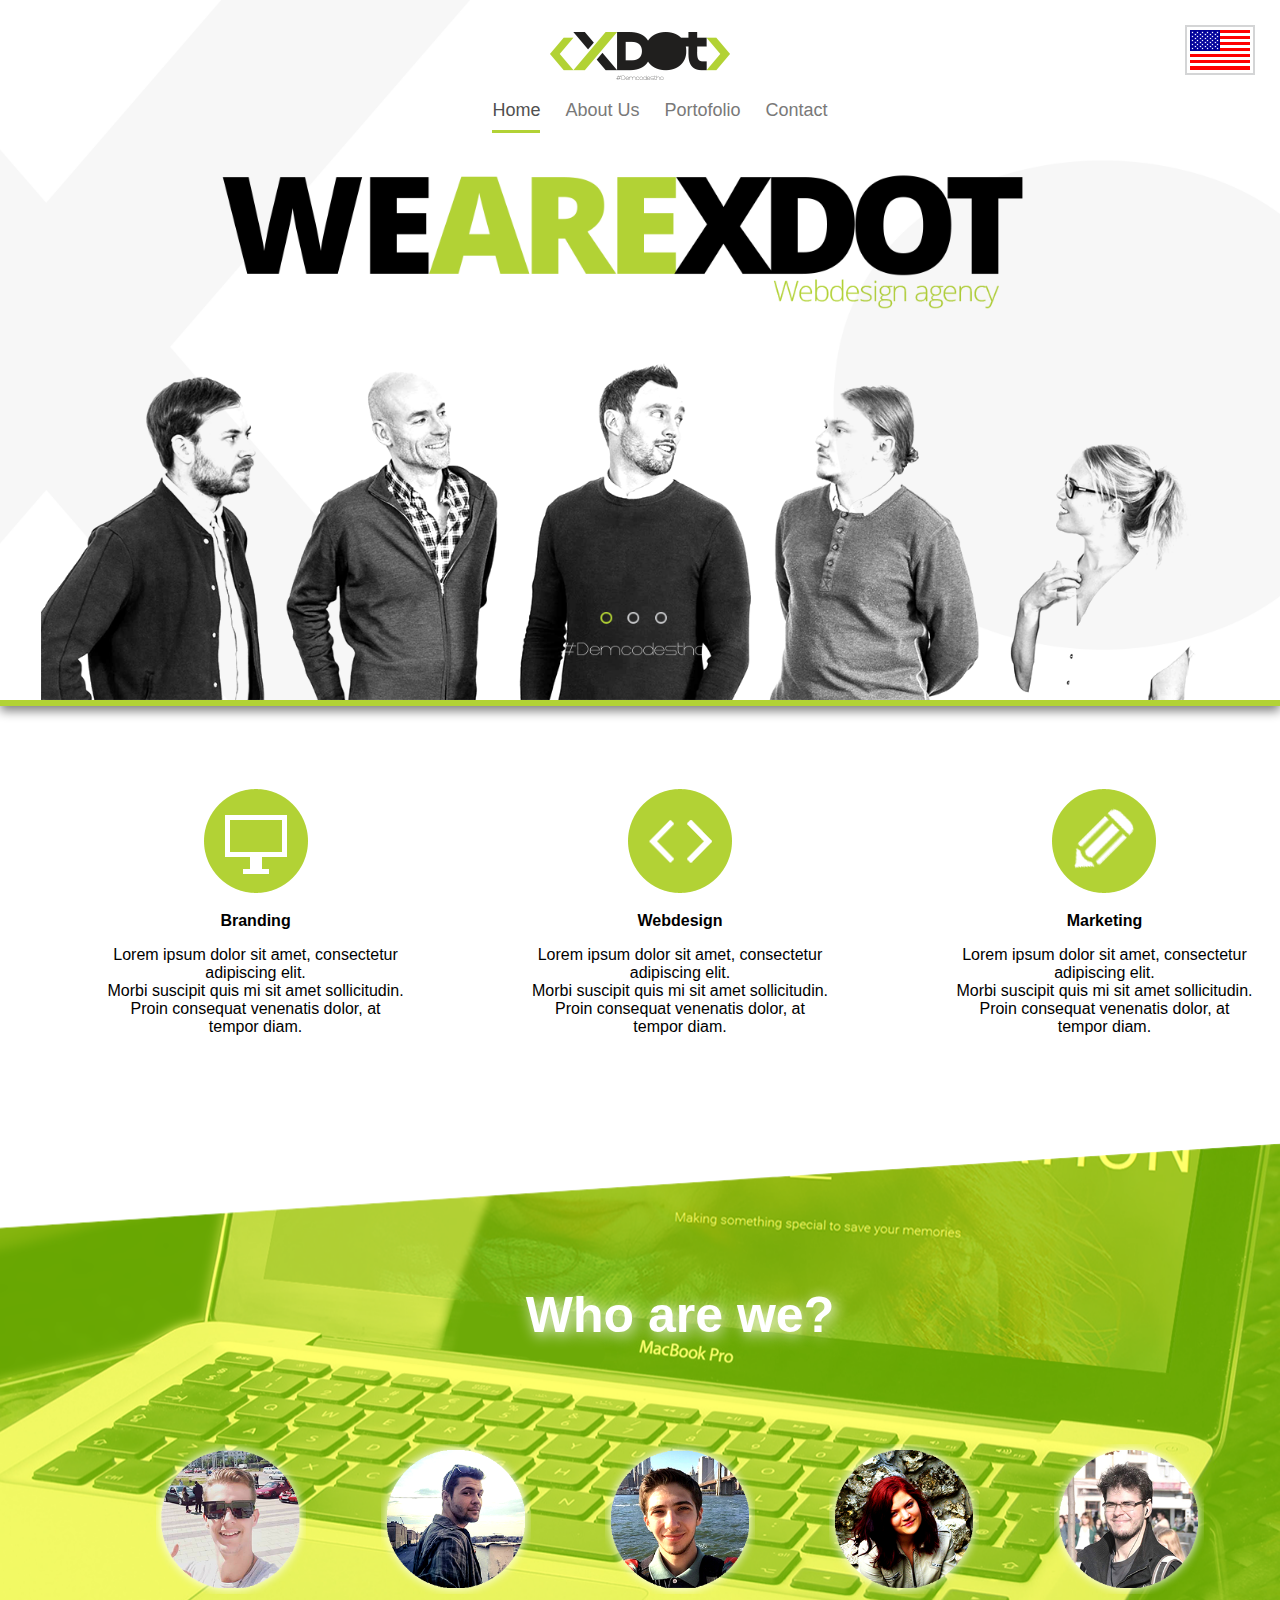
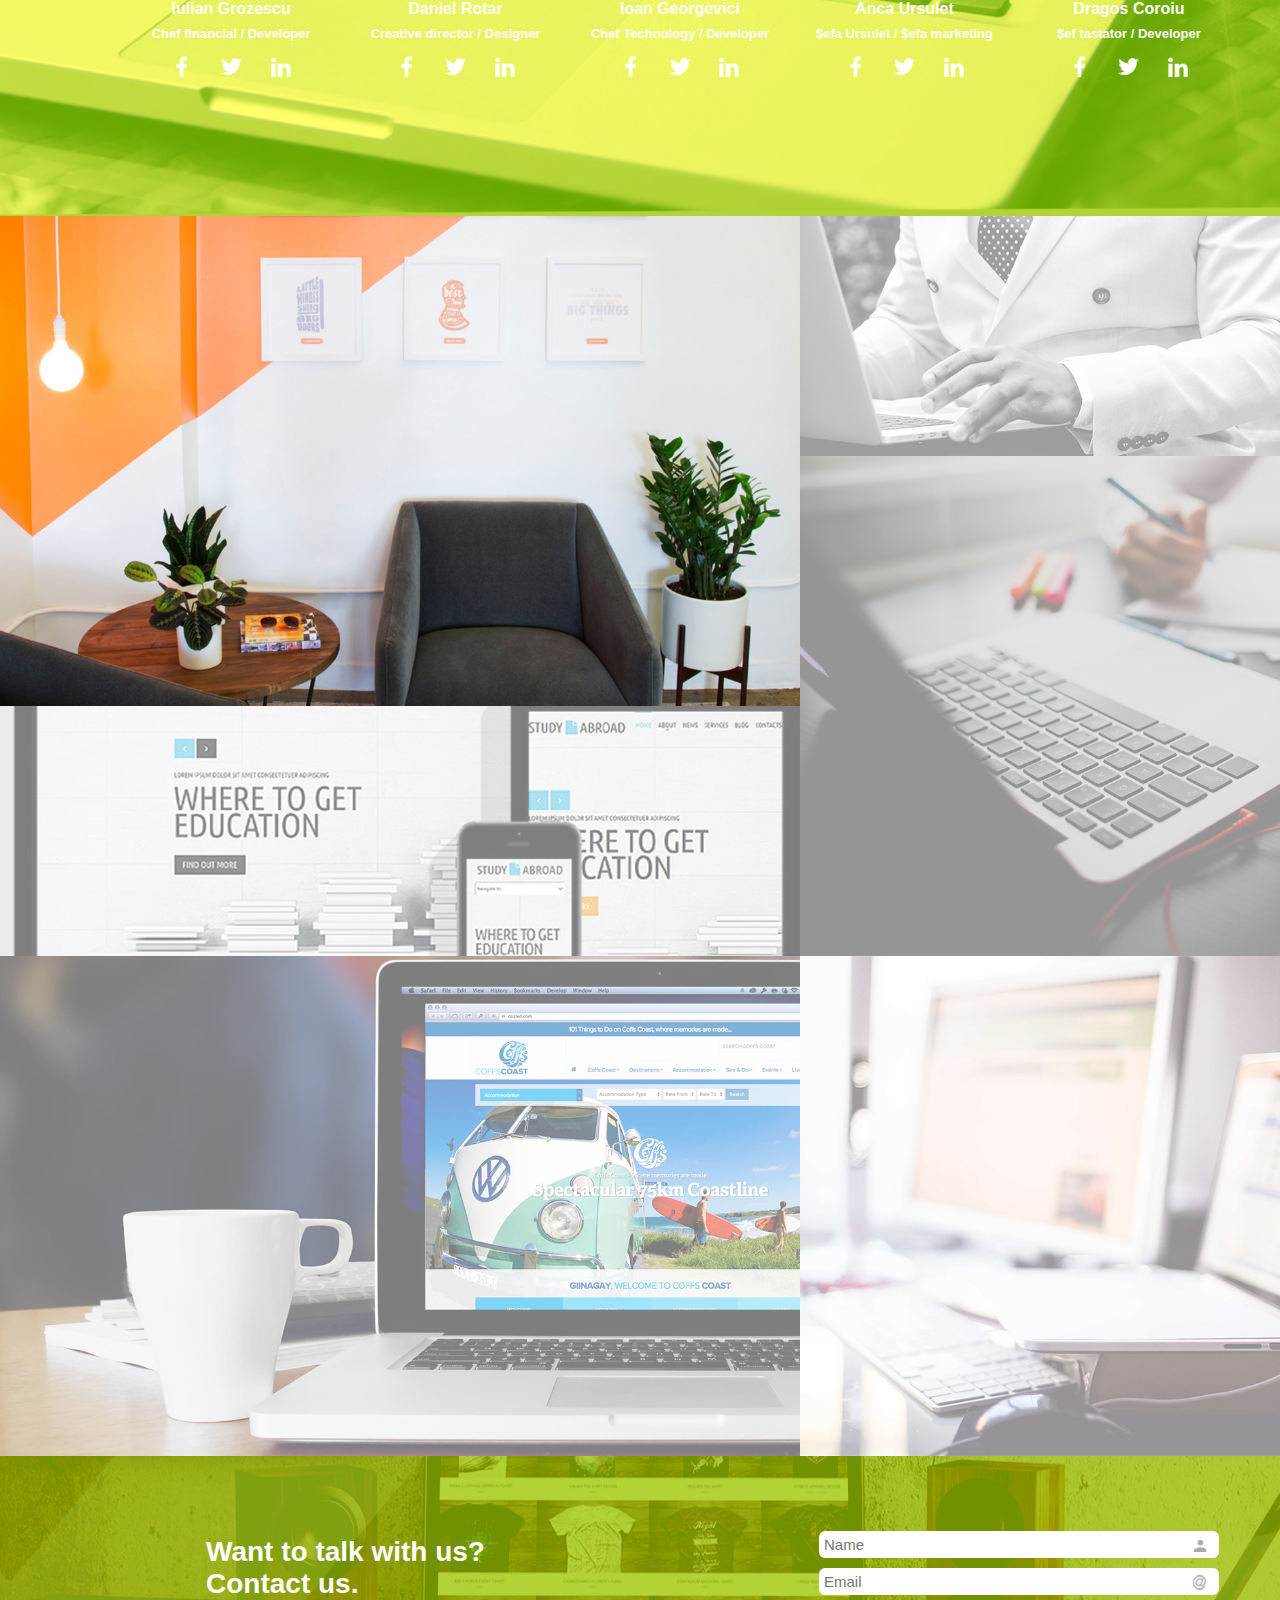
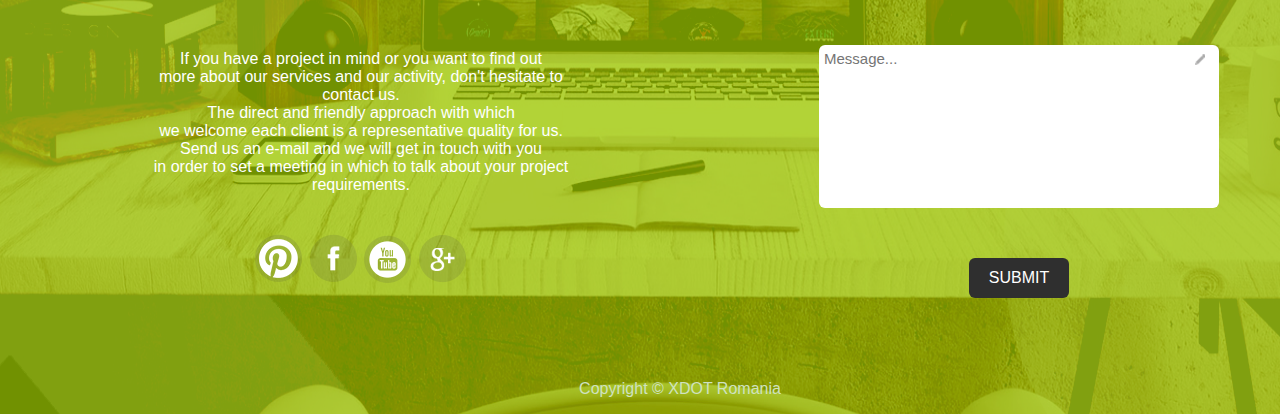
==== commit e5e3bbe6: "Added translation functionality (3 languages: ro, en & ge), fixed the aspect of the page (portofolio" ====
--- a/Index.html
+++ b/Index.html
@@ -9,12 +9,14 @@
     <title>Xdot</title>
 
     <link rel="stylesheet" href="public/css/style.css">
+
     <link rel="shortcut icon" type="image/x-icon" href="public/images/favicon.ico">     <!-- 16px x 16px -->
     <link rel="apple-touch-icon" href="public/images/apple.png">                        <!-- 58px x 58px -->
 
     <script src="public/js/jQuery-1.12.1.js" type="text/javascript"></script>
     <script src="public/js/common-functions.js" type="text/javascript"></script>
     <script src="public/js/main.js" type="text/javascript"></script>
+    <script src="public/js/language-select.js" type="text/javascript"></script>
 </head>
 
 
@@ -27,6 +29,10 @@
         </p>
     </noscript>
 
+    <div id="translating-page-loading" class="hidden">
+        <!-- Not working yet !!!  -->
+        Translating the page...
+    </div>
 
 
     <header>
@@ -47,9 +53,22 @@
                 </ul>
             </nav>
         </div>
+
+        <div id="language-select" title="Language select">
+            <div id="language-flag">
+                <div id="language-flag-gray-filter">
+                </div>
+            </div>
+            <div id="all-languages">
+                <div class="language-english" title="English" value="english">
+                </div>
+                <div class="language-romanian" title="Romanian" value="romanian">
+                </div>
+                <div class="language-german" title="German" value="german">
+                </div>
+            </div>
+        </div>
     </header>
-
-
 
 
 
@@ -237,19 +256,20 @@
 
 
     <footer>
+        <div id="contact-wrapper">
         <div id="contact-info-container">
             <div id="contact-info-title">
-                Ti-ar placea sa discutam?<br/>
-                Contacteaza-ne.
+                Want to talk with us?<br/>
+                Contact us.
             </div>
 
             <div id="contact-info-text">
-                Daca ai un proiect in vedere sau vrei sa afli <br/>
-                mai multe despre serviciile si activitatea noastra, nu ezita sa ne contactezi.<br/>
-                Abordarea directa si prietenoasa cu care <br/>
-                intampinam fiecare client este o calitate reprezentativa pentru noi.<br/>
-                Trimite-ne un e-mail, iar noi vom lua legatura cu <br/>
-                tine pentru a stabili o intalnire in care sa discutam cerintele proiectului tau.
+                If you have a project in mind or you want to find out <br/>
+                more about our services and our activity, don't hesitate to contact us.<br/>
+                The direct and friendly approach with which <br/>
+                we welcome each client is a representative quality for us.<br/>
+                Send us an e-mail and we will get in touch with you <br/>
+                in order to set a meeting in which to talk about your project requirements.
             </div>
 
             <div id="contact-info-icons">
@@ -285,9 +305,10 @@
                     <textarea placeholder="Message..." rows="9"></textarea><br/>
                     <div class="contact-form-icon" id="contact-form-message-icon"></div>
                 </diV>
-                <input type="submit" value="SUBMIT">
+                <input id="contact-form-btn-submit" type="submit" value="SUBMIT">
             </form>
         </div>
+    </div>
 
 
         <div id="copyright-container">
@@ -296,6 +317,36 @@
     </footer>
 
 
+    <!-- <footer id="footer">
+        <div class="footer-top wow fadeInUp" style="visibility: visible;">
+            <div class=" container text-center ">
+                <div class="footer-logo ">
+                    <a href="index.html "><img class="img-responsive " src="images/logo.png " alt=" "></a>
+                </div>
+                <div class="social-icons ">
+                    <ul>
+                        <li><a class="envelope " href="# "><i class="fa fa-envelope "></i></a></li>
+                        <li><a class="twitter " href="# "><i class="fa fa-twitter "></i></a></li>
+                        <li><a class="facebook " href="# "><i class="fa fa-facebook "></i></a></li>
+                    </ul>
+                </div>
+            </div>
+        </div>
+        <div class="footer-bottom ">
+            <div class="container ">
+                <div class="row ">
+                    <div class="col-sm-6 ">
+                        <p> <a href=" ">&copy; 2016 XDot Corporate.</a> </p>
+                    </div>
+                    <div class="col-sm-6 ">
+                        <p class="pull-right "></p>
+                    </div>
+                </div>
+            </div>
+        </div>
+    </footer> -->
+
+
 
 </body>
 
--- a/public/css/style.css
+++ b/public/css/style.css
@@ -1,6 +1,138 @@
+#home-slider {
+  overflow: hidden;
+  position: relative;
+}
+#home-slider .caption {
+  position: absolute;
+  top: 50%;
+  margin-top: -104px;
+  left: 0;
+  right: 0;
+  text-align: center;
+  text-transform: uppercase;
+  z-index: 15;
+  font-size: 18px;
+  font-weight: 300;
+  color: #fff;
+}
+#home-slider .caption h1 {
+  color: #fff;
+  font-size: 60px;
+  font-weight: 700;
+  margin-bottom: 30px;
+}
+.caption .btn-start {
+  color: #fff;
+  font-size: 14px;
+  font-weight: 600;
+  padding: 14px 40px;
+  border: 1px solid #6e6d6c;
+  border-radius: 4px;
+  margin-top: 40px;
+}
+.caption .btn-start:hover {
+  color: #fff;
+}
+.carousel-fade .carousel-inner .item {
+  opacity: 0;
+  -webkit-transition-property: opacity;
+  transition-property: opacity;
+  background-repeat: no-repeat;
+  background-size: cover;
+  height: 2037px;
+}
+.carousel-fade .carousel-inner .item:after {
+  content: " ";
+  position: absolute;
+  top: 0;
+  bottom: 0;
+  left: 0;
+  right: 0;
+  background: rgba(0, 0, 0, 0.7);
+}
+.carousel-fade .carousel-inner .active {
+  opacity: 1;
+}
+.carousel-fade .carousel-inner .active.left,
+.carousel-fade .carousel-inner .active.right {
+  left: 0;
+  opacity: 0;
+  z-index: 1;
+}
+.carousel-fade .carousel-inner .next.left,
+.carousel-fade .carousel-inner .prev.right {
+  opacity: 1;
+}
+.carousel-fade .carousel-control {
+  z-index: 2;
+}
+.left-control,
+.right-control {
+  position: absolute;
+  top: 50%;
+  height: 51px;
+  width: 51px;
+  line-height: 48px;
+  border-radius: 50%;
+  border: 1px solid #fff;
+  z-index: 20;
+  font-size: 24px;
+  color: #fff;
+  text-align: center;
+  -webkit-transition: all 0.5s ease;
+  -moz-transition: all 0.5s ease;
+  -ms-transition: all 0.5s ease;
+  -o-transition: all 0.5s ease;
+  transition: all 0.5s ease;
+}
+.left-control {
+  left: -51px;
+}
+.right-control {
+  right: -51px;
+}
+.left-control:hover,
+.right-control:hover {
+  color: #fff;
+}
+#home-slider:hover .left-control {
+  left: 30px;
+}
+#home-slider:hover .right-control {
+  right: 30px;
+}
+#home-slider .fa-angle-down {
+  position: absolute;
+  left: 50%;
+  bottom: 50px;
+  color: #fff;
+  display: inline-block;
+  width: 24px;
+  margin-left: -12px;
+  font-size: 24px;
+  line-height: 24px;
+  z-index: 999;
+  -webkit-animation: bounce 3000ms infinite;
+  animation: bounce 3000ms infinite;
+}
+.navbar-right li a {
+  color: #fff;
+  text-transform: uppercase;
+  font-size: 14px;
+  font-weight: 600;
+  padding-top: 30px;
+  padding-bottom: 30px;
+}
+.navbar-right li.active a {
+  background-color: rgba(0, 0, 0, 0.2);
+}
+.navbar-brand h1 {
+  margin-top: 5px;
+}
 body {
   background-color: #FFFFFF;
   font-family: 'Open Sans', sans-serif;
+  font-size: 1em;
   text-align: center;
   margin: 0;
   padding: 0;
@@ -8,6 +140,20 @@
 .background-centered-no-repeat {
   background-repeat: no-repeat;
   background-position: center;
+}
+#translating-page-loading {
+  background-color: #b2d235;
+  opacity: 0.8;
+  border-radius: 6px;
+  border-left: 6px solid green;
+  font-size: 1.125em;
+  padding: 10px;
+  display: none;
+  position: fixed;
+  width: 400px;
+  top: 30px;
+  left: 20px;
+  z-index: 99999;
 }
 header {
   position: relative;
@@ -23,7 +169,7 @@
   padding-top: 20px;
 }
 header #nav-container nav {
-  font-size: 110%;
+  font-size: 1.125em;
 }
 header #nav-container nav ul {
   margin: 0;
@@ -44,8 +190,68 @@
   border-bottom: 3px solid #b2d235;
   color: #505050;
 }
+header #language-select {
+  position: absolute;
+  cursor: pointer;
+  right: 25px;
+  top: 25px;
+  border: 2px solid #d4d5d6;
+}
+header #language-select .language {
+  width: 60px;
+  height: 40px;
+  background-repeat: no-repeat;
+  background-position: center;
+}
+header #language-select .language-english {
+  background-image: url("../../public/images/language_english_flag.png");
+  width: 60px;
+  height: 40px;
+  background-repeat: no-repeat;
+  background-position: center;
+}
+header #language-select .language-romanian {
+  background-image: url("../../public/images/language_romanian_flag.png");
+  width: 60px;
+  height: 40px;
+  background-repeat: no-repeat;
+  background-position: center;
+}
+header #language-select .language-german {
+  background-image: url("../../public/images/language_german_flag.png");
+  width: 60px;
+  height: 40px;
+  background-repeat: no-repeat;
+  background-position: center;
+}
+header #language-select #language-flag {
+  padding: 3px;
+  background-image: url("../../public/images/language_english_flag.png");
+  width: 60px;
+  height: 40px;
+  background-repeat: no-repeat;
+  background-position: center;
+}
+header #language-select #language-flag #language-flag-gray-filter {
+  display: none;
+  background-color: #21560f;
+  width: 100%;
+  height: 100%;
+  opacity: 0.7;
+}
+header #language-select #all-languages {
+  display: none;
+}
+header #language-select #all-languages > div {
+  padding: 3px;
+}
+header #language-select #all-languages > div:hover {
+  padding: 0;
+  border: 3px solid #d4d5d6;
+}
 #middle {
-  margin: 50px 0;
+  width: 1360px;
+  margin: 50px auto;
 }
 #middle #services-container .service {
   display: inline-block;
@@ -54,10 +260,9 @@
   margin: 30px 60px;
 }
 #middle #services-container .service-icon {
+  width: 110px;
   height: 110px;
-  width: 110px;
   margin: 0 auto;
-  background-size: 110px 110px;
   background-repeat: no-repeat;
   background-position: center;
 }
@@ -86,7 +291,7 @@
   background-position: center;
 }
 #middle #team-container #team-title {
-  font-size: 50px;
+  font-size: 3.125em;
   text-shadow: 3px 3px 15px white;
   margin-top: 70px;
 }
@@ -112,7 +317,7 @@
   line-height: 30px;
 }
 #middle #team-container #team-members .team-member .team-member-function {
-  font-size: 80%;
+  font-size: 0.8125em;
   height: 20px;
   line-height: 20px;
 }
@@ -121,8 +326,8 @@
   line-height: 50px;
 }
 #middle #team-container #team-members .team-member .team-member-contact .team-member-contact-icon {
+  width: 25px;
   height: 25px;
-  width: 25px;
   margin: 0 auto;
   padding: 10px;
   display: inline-block;
@@ -172,175 +377,191 @@
   background-position: center;
 }
 #middle #portofolio-container #project1 {
-  height: 720px;
-  width: 1180px;
+  width: 800px;
+  height: 490px;
   float: left;
   background-image: url("../../public/images/portofolio/project1_cover.jpg");
-  background-size: 1180px 720px;
+  background-size: 800px 490px;
 }
 #middle #portofolio-container #project2 {
-  height: 355px;
-  width: 820px;
+  width: 560px;
+  height: 240px;
   float: left;
   background-image: url("../../public/images/portofolio/project2_cover.jpg");
-  background-size: 820px 355px;
+  background-size: 560px 240px;
 }
 #middle #portofolio-container #project3 {
-  height: 735px;
-  width: 820px;
+  width: 560px;
+  height: 500px;
   float: right;
   background-image: url("../../public/images/portofolio/project3_cover.jpg");
-  background-size: 820px 735px;
+  background-size: 560px 500px;
 }
 #middle #portofolio-container #project4 {
-  height: 370px;
-  width: 1160px;
+  width: 800px;
+  height: 250px;
   float: left;
   background-image: url("../../public/images/portofolio/project4_cover.jpg");
-  background-size: 1160px 370px;
+  background-size: 800px 250px;
 }
 #middle #portofolio-container #project5 {
-  height: 735px;
-  width: 1180px;
+  width: 800px;
+  height: 500px;
   float: left;
   background-image: url("../../public/images/portofolio/project5_cover.jpg");
-  background-size: 1180px 735px;
+  background-size: 800px 500px;
 }
 #middle #portofolio-container #project6 {
-  height: 735px;
-  width: 820px;
+  width: 560px;
+  height: 500px;
   float: left;
   background-image: url("../../public/images/portofolio/project6_cover.jpg");
-  background-size: 820px 735px;
+  background-size: 560px 500px;
 }
 footer {
   background-image: url("../../public/images/footer_background.png");
   background-size: 2000px 600px;
-  width: 100%;
-  display: inline-block;
-  background-repeat: no-repeat;
-  background-position: center;
-}
-footer #contact-info-container {
-  display: inline-block;
-  margin-right: 250px;
+  width: 1360px;
+  display: inline-block;
+  background-repeat: no-repeat;
+  background-position: center;
+}
+footer #contact-wrapper {
+  position: relative;
+  width: 80%;
+  margin: auto;
   margin-top: 70px;
+}
+footer #contact-wrapper #contact-info-container {
+  display: inline-block;
+  position: absolute;
+  top: 0;
+  left: 0;
   width: 450px;
   color: white;
 }
-footer #contact-info-container #contact-info-title {
+footer #contact-wrapper #contact-info-container #contact-info-title {
   text-align: left;
-  font-size: 28px;
+  font-size: 1.75em;
   font-weight: bold;
   padding: 10px 10px 40px 70px;
 }
-footer #contact-info-container #contact-info-text {
+footer #contact-wrapper #contact-info-container #contact-info-text {
   padding: 10px;
 }
-footer #contact-info-container #contact-info-icons {
+footer #contact-wrapper #contact-info-container #contact-info-icons {
   padding: 30px;
 }
-footer #contact-info-container #contact-info-icons #contact-info-icons-line a {
+footer #contact-wrapper #contact-info-container #contact-info-icons #contact-info-icons-line a {
   outline: medium none !important;
   display: block;
   width: 100%;
   height: 100%;
 }
-footer #contact-info-container #contact-info-icons #contact-info-icons-line .contact-info-icon {
-  background-size: 50px 50px;
+footer #contact-wrapper #contact-info-container #contact-info-icons #contact-info-icons-line .contact-info-icon {
+  width: 50px;
   height: 50px;
-  width: 50px;
-  display: inline-block;
-  background-repeat: no-repeat;
-  background-position: center;
-}
-footer #contact-info-container #contact-info-icons #contact-info-icons-line .pinterest-contact-icon {
+  display: inline-block;
+  background-repeat: no-repeat;
+  background-position: center;
+}
+footer #contact-wrapper #contact-info-container #contact-info-icons #contact-info-icons-line .pinterest-contact-icon {
   background-image: url("../../public/images/icon_contact_pinterest.png");
 }
-footer #contact-info-container #contact-info-icons #contact-info-icons-line .facebook-contact-icon {
+footer #contact-wrapper #contact-info-container #contact-info-icons #contact-info-icons-line .facebook-contact-icon {
   background-image: url("../../public/images/icon_contact_facebook.png");
 }
-footer #contact-info-container #contact-info-icons #contact-info-icons-line .youtube-contact-icon {
+footer #contact-wrapper #contact-info-container #contact-info-icons #contact-info-icons-line .youtube-contact-icon {
   background-image: url("../../public/images/icon_contact_youtube.png");
 }
-footer #contact-info-container #contact-info-icons #contact-info-icons-line .google-contact-icon {
+footer #contact-wrapper #contact-info-container #contact-info-icons #contact-info-icons-line .google-contact-icon {
   background-image: url("../../public/images/icon_contact_google.png");
 }
-footer #contact-form-container {
-  display: inline-block;
-  margin-left: 250px;
-  margin-top: 70px;
-}
-footer #contact-form-container form textarea {
+footer #contact-wrapper #contact-form-container {
+  display: inline-block;
+  float: right;
+}
+footer #contact-wrapper #contact-form-container form textarea {
   resize: none;
 }
-footer #contact-form-container form input[type="text"],
-footer #contact-form-container form textarea {
+footer #contact-wrapper #contact-form-container form input[type="text"],
+footer #contact-wrapper #contact-form-container form textarea {
   width: 400px;
   border: 0;
-  border-radius: 5px;
+  border-radius: 6px;
   margin: 5px;
   padding: 5px;
   font-family: Arial, sans-serif;
-  font-size: 15px;
-}
-footer #contact-form-container form input[type="submit"] {
+  font-size: 0.9375em;
+}
+footer #contact-wrapper #contact-form-container form input[type="submit"] {
   margin-top: 45px;
   background-color: #2f2f2f;
   color: white;
   border: 0 none;
-  border-radius: 3px;
+  border-radius: 6px;
   cursor: pointer;
-  font-size: 16px;
-  line-height: 16px;
+  font-size: 1em;
+  line-height: 1em;
   padding: 12px 20px;
 }
-footer #contact-form-container form input[type="submit"]:hover {
+footer #contact-wrapper #contact-form-container form input[type="submit"]:hover {
   background-color: #333333;
 }
-footer #contact-form-container form input[type="submit"]:active {
+footer #contact-wrapper #contact-form-container form input[type="submit"]:active {
   background-color: #3e3e3e;
 }
-footer #contact-form-container form .contact-form-icon {
-  position: absolute;
-}
-footer #contact-form-container form #contact-form-name {
-  position: relative;
-}
-footer #contact-form-container form #contact-form-name #contact-form-name-icon {
+footer #contact-wrapper #contact-form-container form .contact-form-icon {
+  position: absolute;
+}
+footer #contact-wrapper #contact-form-container form .contact-form-field {
+  position: relative;
+}
+footer #contact-wrapper #contact-form-container form .contact-form-field-icon {
+  width: 25px;
+  height: 25px;
   top: 7px;
   right: 12px;
+  background-repeat: no-repeat;
+  background-position: center;
+}
+footer #contact-wrapper #contact-form-container form #contact-form-name {
+  position: relative;
+}
+footer #contact-wrapper #contact-form-container form #contact-form-name #contact-form-name-icon {
+  background-image: url("../../public/images/icon_contact_name.png");
+  background-size: 12px 12px;
   width: 25px;
   height: 25px;
-  background-image: url("../../public/images/icon_contact_name.png");
-  background-size: 12px 12px;
-  background-repeat: no-repeat;
-  background-position: center;
-}
-footer #contact-form-container form #contact-form-email {
-  position: relative;
-}
-footer #contact-form-container form #contact-form-email #contact-form-email-icon {
   top: 7px;
   right: 12px;
+  background-repeat: no-repeat;
+  background-position: center;
+}
+footer #contact-wrapper #contact-form-container form #contact-form-email {
+  position: relative;
+}
+footer #contact-wrapper #contact-form-container form #contact-form-email #contact-form-email-icon {
+  background-image: url("../../public/images/icon_contact_email.png");
+  background-size: 13px 15px;
   width: 25px;
   height: 25px;
-  background-image: url("../../public/images/icon_contact_email.png");
-  background-size: 13px 15px;
-  background-repeat: no-repeat;
-  background-position: center;
-}
-footer #contact-form-container form #contact-form-message {
-  position: relative;
-  margin-top: 40px;
-}
-footer #contact-form-container form #contact-form-message #contact-form-message-icon {
   top: 7px;
   right: 12px;
+  background-repeat: no-repeat;
+  background-position: center;
+}
+footer #contact-wrapper #contact-form-container form #contact-form-message {
+  margin-top: 40px;
+  position: relative;
+}
+footer #contact-wrapper #contact-form-container form #contact-form-message #contact-form-message-icon {
+  background-image: url("../../public/images/icon_contact_message.png");
+  background-size: 10px 11px;
   width: 25px;
   height: 25px;
-  background-image: url("../../public/images/icon_contact_message.png");
-  background-size: 10px 11px;
+  top: 7px;
+  right: 12px;
   background-repeat: no-repeat;
   background-position: center;
 }
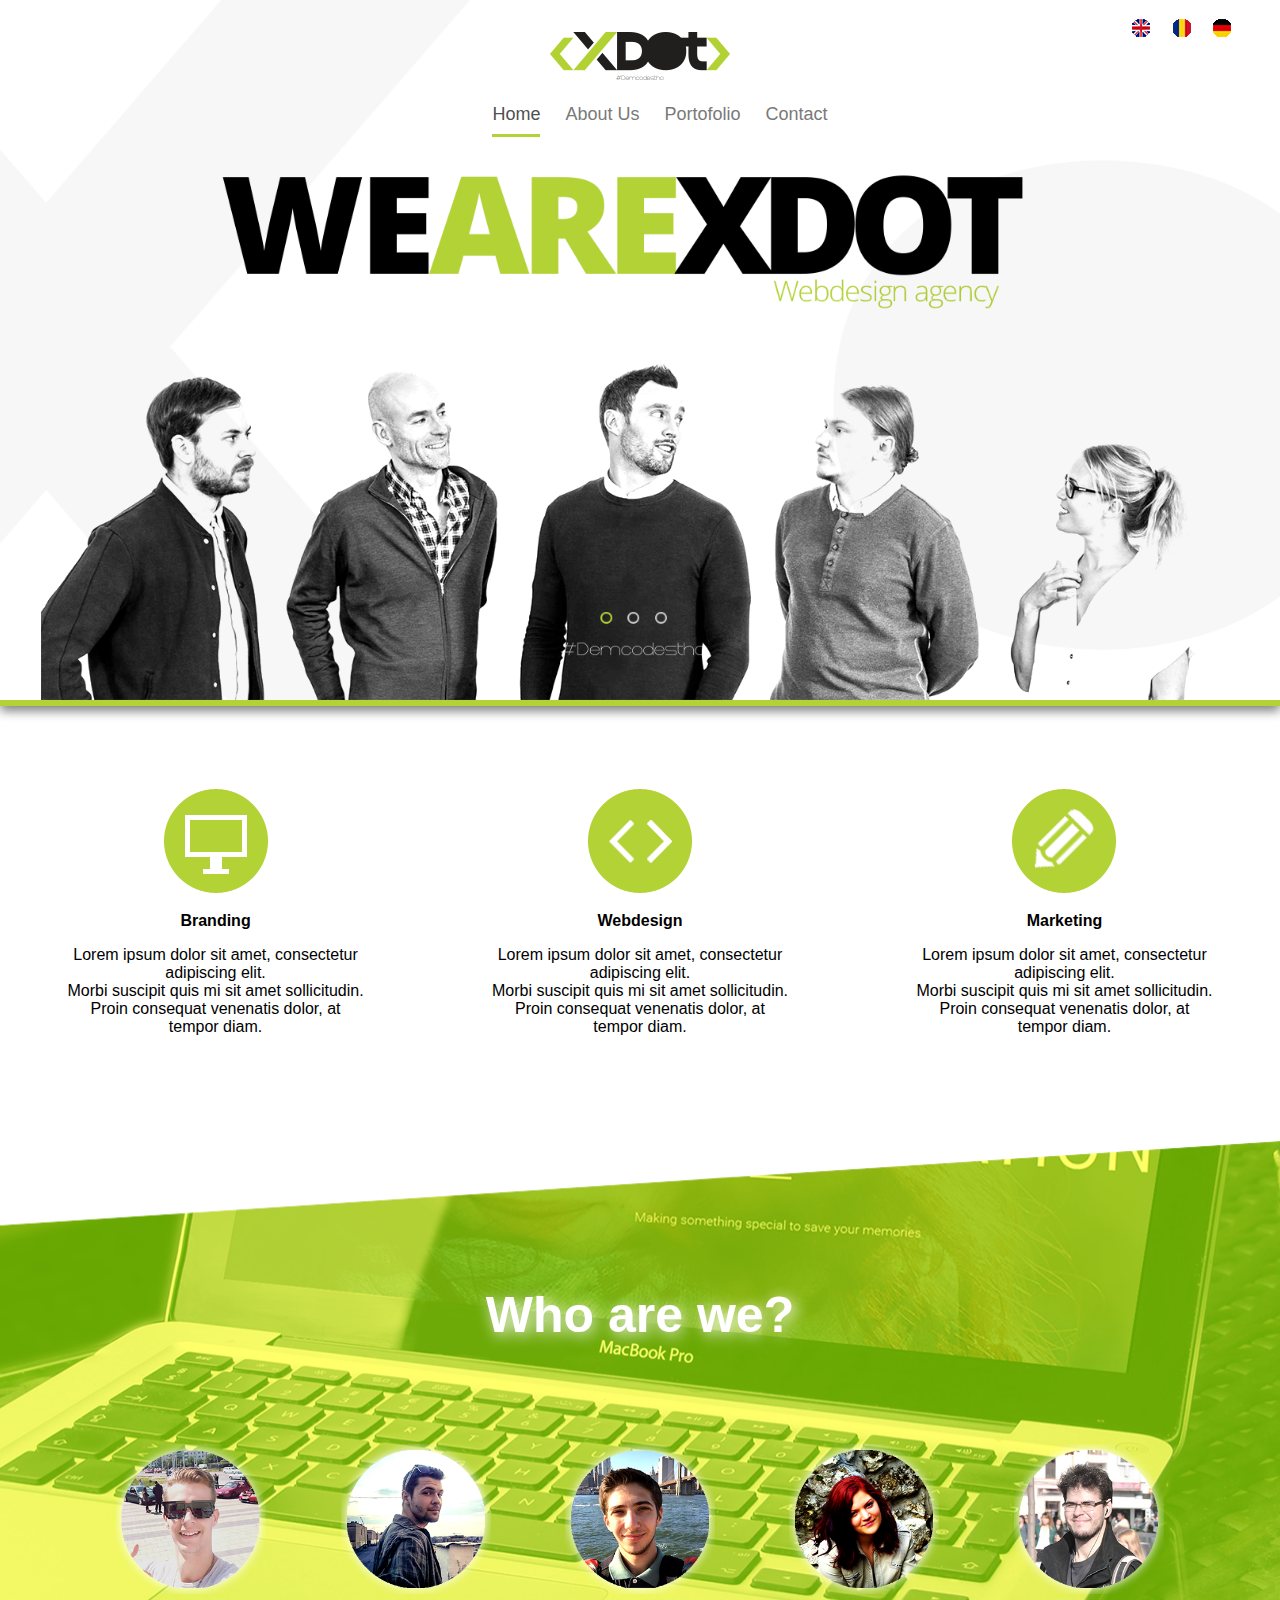
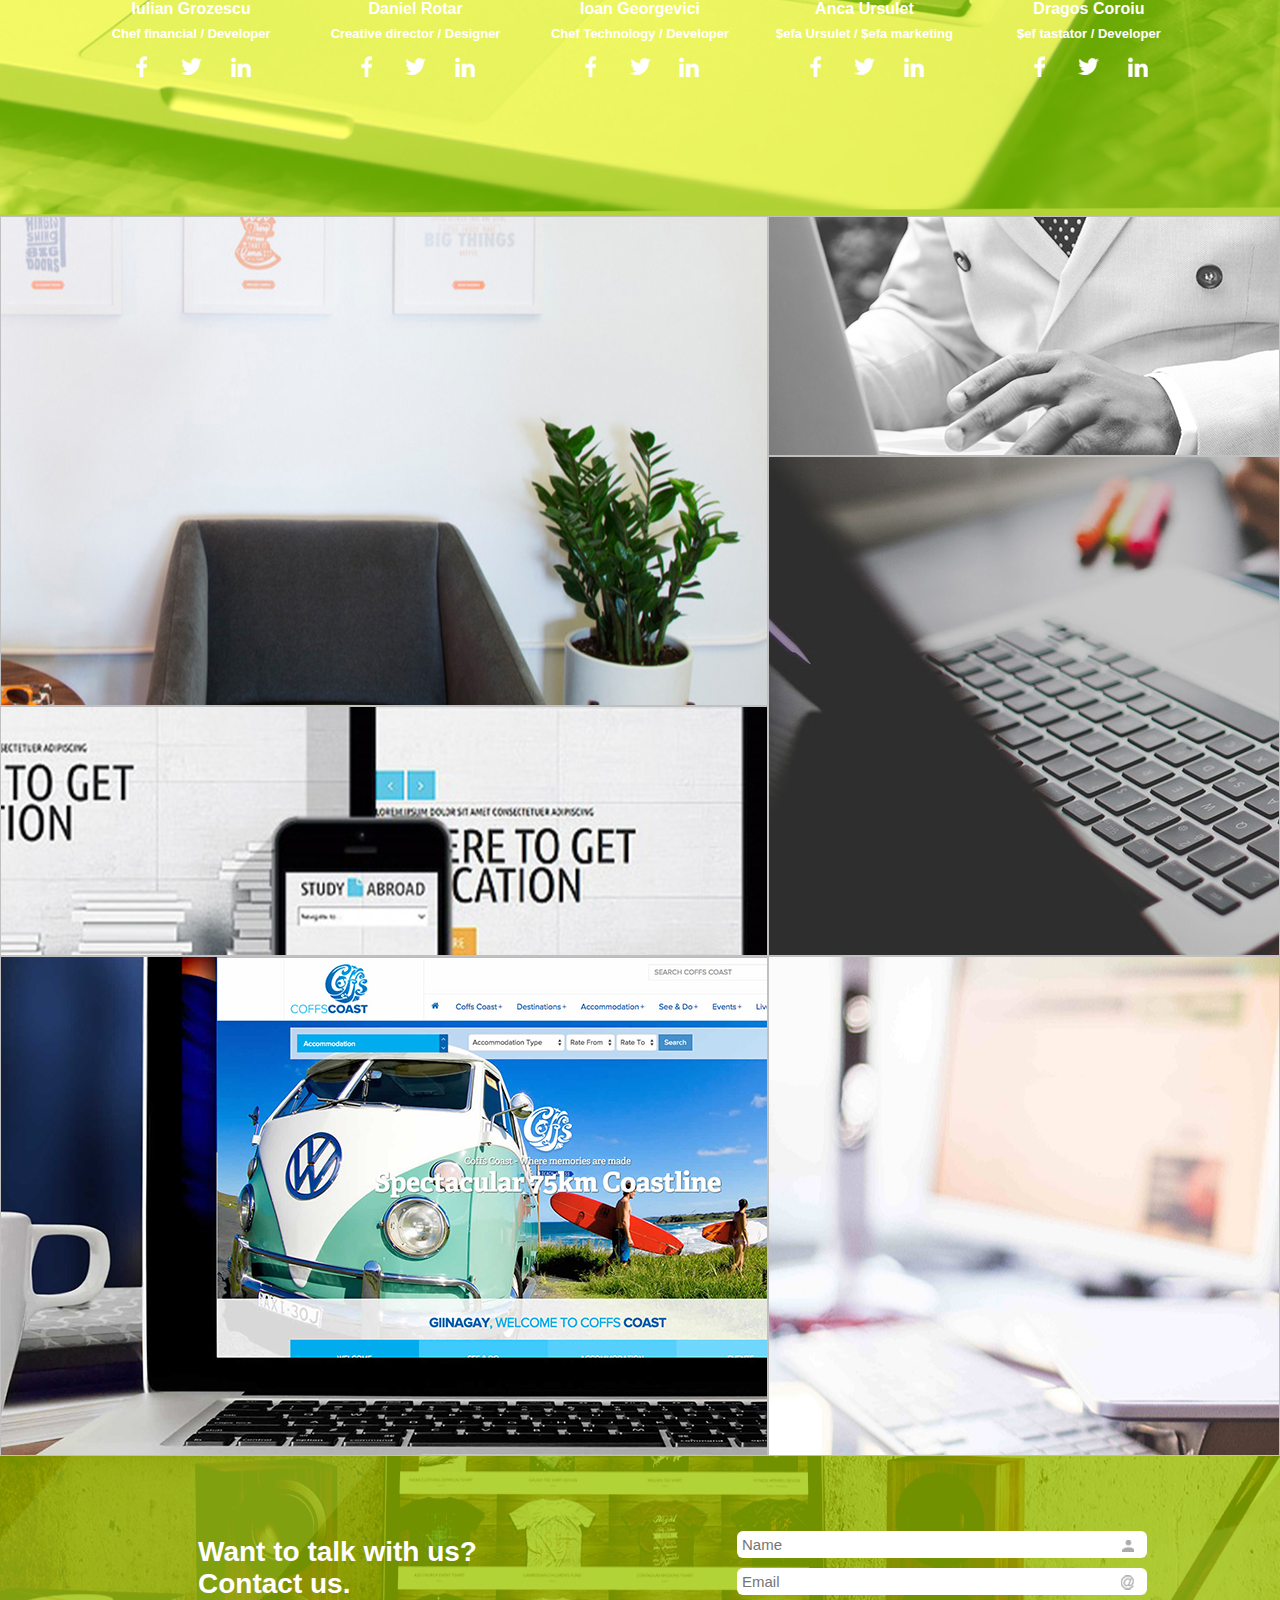
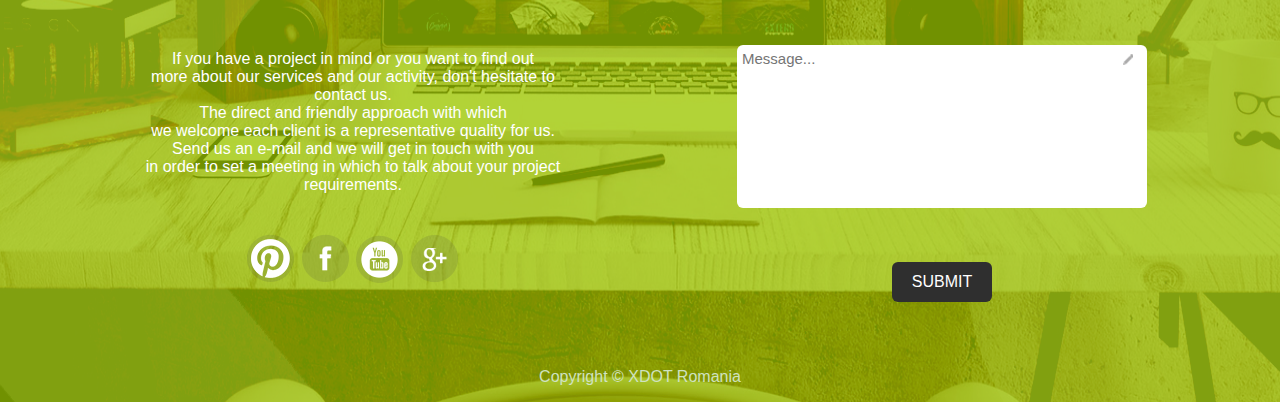
==== commit 3f0a73dc: "Changed flags style from rectangle to round" ====
--- a/Index.html
+++ b/Index.html
@@ -1,3 +1,5 @@
+<!DOCTYPE html>
+
 <html>
 
 <head>
@@ -31,11 +33,23 @@
 
     <div id="translating-page-loading" class="hidden">
         <!-- Not working yet !!!  -->
-        Translating the page...
+       Translating the page...
     </div>
 
 
     <header>
+        <div id="language-select">
+            <div id="all-languages">
+                <div class="language-english" title="English" value="english">
+                </div>
+                <div class="language-romanian" title="Romanian" value="romanian">
+                </div>
+                <div class="language-german" title="German" value="german">
+                </div>
+            </div>
+        </div>
+
+
         <div id="logo-container">
             <div id="logo">
                 <img src="public/images/logo.png">
@@ -54,20 +68,6 @@
             </nav>
         </div>
 
-        <div id="language-select" title="Language select">
-            <div id="language-flag">
-                <div id="language-flag-gray-filter">
-                </div>
-            </div>
-            <div id="all-languages">
-                <div class="language-english" title="English" value="english">
-                </div>
-                <div class="language-romanian" title="Romanian" value="romanian">
-                </div>
-                <div class="language-german" title="German" value="german">
-                </div>
-            </div>
-        </div>
     </header>
 
 
@@ -235,19 +235,14 @@
         </div>
 
 
+
         <div id="portofolio-container">
-            <div id="project1" class="project-cover">
-            </div>
-            <div id="project2" class="project-cover filter-white">
-            </div>
-            <div id="project3" class="project-cover filter-white">
-            </div>
-            <div id="project4" class="project-cover filter-white">
-            </div>
-            <div id="project5" class="project-cover filter-white">
-            </div>
-            <div id="project6" class="project-cover filter-white">
-            </div>
+            <img id="project1" width="800px" height="490px" />
+            <img id="project2" width="560px" height="240px" />
+            <img id="project3" width="560px" height="500px" />
+            <img id="project4" width="800px" height="250px" />
+            <img id="project5" width="560px" height="500px" />
+            <img id="project6" width="800px" height="500px" />
         </div>
     </section>
 
@@ -257,58 +252,59 @@
 
     <footer>
         <div id="contact-wrapper">
-        <div id="contact-info-container">
-            <div id="contact-info-title">
-                Want to talk with us?<br/>
-                Contact us.
-            </div>
-
-            <div id="contact-info-text">
-                If you have a project in mind or you want to find out <br/>
-                more about our services and our activity, don't hesitate to contact us.<br/>
-                The direct and friendly approach with which <br/>
-                we welcome each client is a representative quality for us.<br/>
-                Send us an e-mail and we will get in touch with you <br/>
-                in order to set a meeting in which to talk about your project requirements.
-            </div>
-
-            <div id="contact-info-icons">
-                <div id="contact-info-icons-line">
-                    <div class="contact-info-icon pinterest-contact-icon">
-                        <a href="#" target="_blank" title="Pinterest"></a>
-                    </div>
-                    <div class="contact-info-icon facebook-contact-icon">
-                        <a href="#" target="_blank" title="Facebook"></a>
-                    </div>
-                    <div class="contact-info-icon youtube-contact-icon">
-                        <a href="#" target="_blank" title="Youtube"></a>
-                    </div>
-                    <div class="contact-info-icon google-contact-icon">
-                        <a href="#" target="_blank" title="Google"></a>
-                    </div>
-                </div>
-            </div>
-        </div>
-
-
-        <div id="contact-form-container">
-            <form>
-                <div id="contact-form-name">
-                    <input type="text" placeholder="Name">
-                    <div class="contact-form-icon" id="contact-form-name-icon"></div>
-                </div>
-                <div id="contact-form-email">
-                    <input type="text" placeholder="Email">
-                    <div class="contact-form-icon" id="contact-form-email-icon"></div>
-                </div>
-                <div id="contact-form-message">
-                    <textarea placeholder="Message..." rows="9"></textarea><br/>
-                    <div class="contact-form-icon" id="contact-form-message-icon"></div>
-                </diV>
-                <input id="contact-form-btn-submit" type="submit" value="SUBMIT">
-            </form>
-        </div>
-    </div>
+            <div id="contact-info-container">
+                <div id="contact-info-title">
+                    Want to talk with us?<br/>
+                    Contact us.
+                </div>
+
+                <div id="contact-info-text">
+                    If you have a project in mind or you want to find out <br/>
+                    more about our services and our activity, don't hesitate to contact us.<br/>
+                    The direct and friendly approach with which <br/>
+                    we welcome each client is a representative quality for us.<br/>
+                    Send us an e-mail and we will get in touch with you <br/>
+                    in order to set a meeting in which to talk about your project requirements.
+                </div>
+
+                <div id="contact-info-icons">
+                    <div id="contact-info-icons-line">
+                        <div class="contact-info-icon pinterest-contact-icon">
+                            <a href="#" target="_blank" title="Pinterest"></a>
+                        </div>
+                        <div class="contact-info-icon facebook-contact-icon">
+                            <a href="#" target="_blank" title="Facebook"></a>
+                        </div>
+                        <div class="contact-info-icon youtube-contact-icon">
+                            <a href="#" target="_blank" title="Youtube"></a>
+                        </div>
+                        <div class="contact-info-icon google-contact-icon">
+                            <a href="#" target="_blank" title="Google"></a>
+                        </div>
+                    </div>
+                </div>
+            </div>
+
+
+            <div id="contact-form-container">
+                <form>
+                    <div id="contact-form-name">
+                        <input type="text" placeholder="Name">
+                        <div class="contact-form-icon" id="contact-form-name-icon"></div>
+                    </div>
+                    <div id="contact-form-email">
+                        <input type="text" placeholder="Email">
+                        <div class="contact-form-icon" id="contact-form-email-icon"></div>
+                    </div>
+                    <div id="contact-form-message">
+                        <textarea placeholder="Message..." rows="9"></textarea><br/>
+                        <div class="contact-form-icon" id="contact-form-message-icon"></div>
+                    </diV>
+                    <input id="contact-form-btn-submit" type="submit" value="SUBMIT">
+                </form>
+            </div>
+        </div>
+
 
 
         <div id="copyright-container">
@@ -347,7 +343,6 @@
     </footer> -->
 
 
-
 </body>
 
 </html>
--- a/public/css/style.css
+++ b/public/css/style.css
@@ -136,6 +136,8 @@
   text-align: center;
   margin: 0;
   padding: 0;
+  max-width: 1900px;
+  margin: 0 auto;
 }
 .background-centered-no-repeat {
   background-repeat: no-repeat;
@@ -191,66 +193,56 @@
   color: #505050;
 }
 header #language-select {
+  padding: 15px 40px;
   position: absolute;
+  top: 0;
+  right: 0;
+}
+header #language-select .language {
+  width: 18px;
+  height: 18px;
+  display: inline-block;
   cursor: pointer;
-  right: 25px;
-  top: 25px;
-  border: 2px solid #d4d5d6;
-}
-header #language-select .language {
-  width: 60px;
-  height: 40px;
   background-repeat: no-repeat;
   background-position: center;
 }
 header #language-select .language-english {
   background-image: url("../../public/images/language_english_flag.png");
-  width: 60px;
-  height: 40px;
+  width: 18px;
+  height: 18px;
+  display: inline-block;
+  cursor: pointer;
   background-repeat: no-repeat;
   background-position: center;
 }
 header #language-select .language-romanian {
   background-image: url("../../public/images/language_romanian_flag.png");
-  width: 60px;
-  height: 40px;
+  width: 18px;
+  height: 18px;
+  display: inline-block;
+  cursor: pointer;
   background-repeat: no-repeat;
   background-position: center;
 }
 header #language-select .language-german {
   background-image: url("../../public/images/language_german_flag.png");
-  width: 60px;
-  height: 40px;
-  background-repeat: no-repeat;
-  background-position: center;
-}
-header #language-select #language-flag {
-  padding: 3px;
-  background-image: url("../../public/images/language_english_flag.png");
-  width: 60px;
-  height: 40px;
-  background-repeat: no-repeat;
-  background-position: center;
-}
-header #language-select #language-flag #language-flag-gray-filter {
-  display: none;
-  background-color: #21560f;
-  width: 100%;
-  height: 100%;
-  opacity: 0.7;
-}
-header #language-select #all-languages {
-  display: none;
+  width: 18px;
+  height: 18px;
+  display: inline-block;
+  cursor: pointer;
+  background-repeat: no-repeat;
+  background-position: center;
 }
 header #language-select #all-languages > div {
-  padding: 3px;
+  padding: 0;
+  border: 4px solid rgba(0, 0, 0, 0);
+  border-radius: 50%;
+  margin: 0 5px;
 }
 header #language-select #all-languages > div:hover {
-  padding: 0;
-  border: 3px solid #d4d5d6;
+  border-color: #d4d5d6;
 }
 #middle {
-  width: 1360px;
   margin: 50px auto;
 }
 #middle #services-container .service {
@@ -367,61 +359,101 @@
 #middle #team-container #team-members #team-member-coroiu #team-member-coroiu-icon {
   background-image: url("../../public/images/avatar_coroiu.png");
 }
+#middle #portofolio-container {
+  max-height: 1500px;
+  margin: 0 auto;
+}
 #middle #portofolio-container .filter-white {
   background-color: white;
   opacity: 0.5;
 }
 #middle #portofolio-container .project-cover {
   display: inline-block;
-  background-repeat: no-repeat;
-  background-position: center;
+  margin: 0;
+  padding: 0;
+  background-repeat: no-repeat;
+}
+#middle #portofolio-container .project-cover-left {
+  width: 60%;
+  float: left;
+  background-position: right;
+  display: inline-block;
+  margin: 0;
+  padding: 0;
+  background-repeat: no-repeat;
+}
+#middle #portofolio-container .project-cover-right {
+  width: 40%;
+  float: right;
+  background-position: left;
+  display: inline-block;
+  margin: 0;
+  padding: 0;
+  background-repeat: no-repeat;
 }
 #middle #portofolio-container #project1 {
-  width: 800px;
-  height: 490px;
+  display: inline-block;
+  margin: 0;
+  padding: 0;
+  width: 60%;
   float: left;
-  background-image: url("../../public/images/portofolio/project1_cover.jpg");
-  background-size: 800px 490px;
+  background-image: url('../../public/images/portofolio/project1_cover.jpg');
+  background-position: right;
 }
 #middle #portofolio-container #project2 {
-  width: 560px;
-  height: 240px;
+  background-image: url('../../public/images/portofolio/project2_cover.jpg');
+  width: 40%;
+  float: right;
+  background-position: left;
+  display: inline-block;
+  margin: 0;
+  padding: 0;
+  background-repeat: no-repeat;
+}
+#middle #portofolio-container #project3 {
+  background-image: url('../../public/images/portofolio/project3_cover.jpg');
+  width: 40%;
+  float: right;
+  background-position: left;
+  display: inline-block;
+  margin: 0;
+  padding: 0;
+  background-repeat: no-repeat;
+}
+#middle #portofolio-container #project4 {
+  background-image: url('../../public/images/portofolio/project4_cover.jpg');
+  width: 60%;
   float: left;
-  background-image: url("../../public/images/portofolio/project2_cover.jpg");
-  background-size: 560px 240px;
-}
-#middle #portofolio-container #project3 {
-  width: 560px;
-  height: 500px;
+  background-position: right;
+  display: inline-block;
+  margin: 0;
+  padding: 0;
+  background-repeat: no-repeat;
+}
+#middle #portofolio-container #project5 {
+  background-image: url('../../public/images/portofolio/project5_cover.jpg');
+  width: 60%;
+  float: left;
+  background-position: right;
+  display: inline-block;
+  margin: 0;
+  padding: 0;
+  background-repeat: no-repeat;
+}
+#middle #portofolio-container #project6 {
+  background-image: url('../../public/images/portofolio/project6_cover.jpg');
+  width: 40%;
   float: right;
-  background-image: url("../../public/images/portofolio/project3_cover.jpg");
-  background-size: 560px 500px;
-}
-#middle #portofolio-container #project4 {
-  width: 800px;
-  height: 250px;
-  float: left;
-  background-image: url("../../public/images/portofolio/project4_cover.jpg");
-  background-size: 800px 250px;
-}
-#middle #portofolio-container #project5 {
-  width: 800px;
-  height: 500px;
-  float: left;
-  background-image: url("../../public/images/portofolio/project5_cover.jpg");
-  background-size: 800px 500px;
-}
-#middle #portofolio-container #project6 {
-  width: 560px;
-  height: 500px;
-  float: left;
-  background-image: url("../../public/images/portofolio/project6_cover.jpg");
-  background-size: 560px 500px;
+  background-position: left;
+  display: inline-block;
+  margin: 0;
+  padding: 0;
+  background-repeat: no-repeat;
 }
 footer {
   background-image: url("../../public/images/footer_background.png");
   background-size: 2000px 600px;
-  width: 1360px;
+  width: 100%;
   display: inline-block;
   background-repeat: no-repeat;
   background-position: center;
